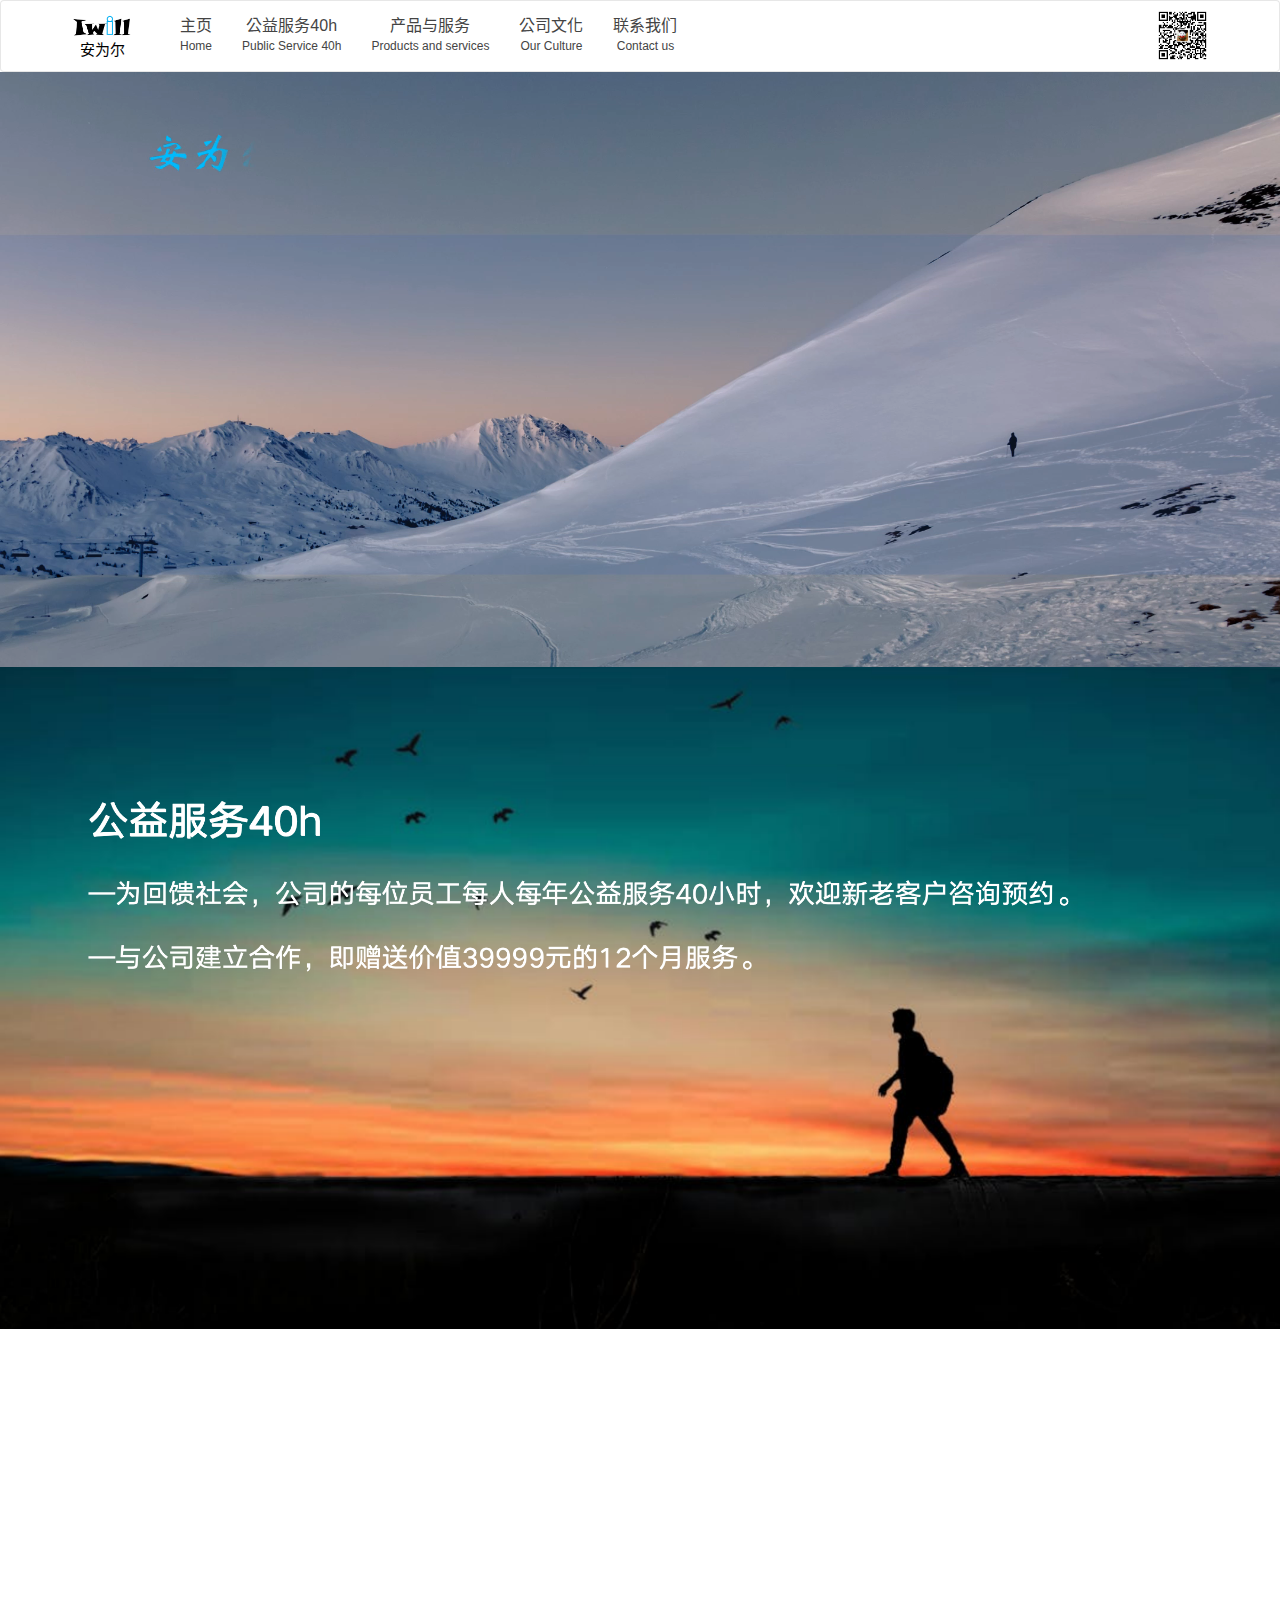
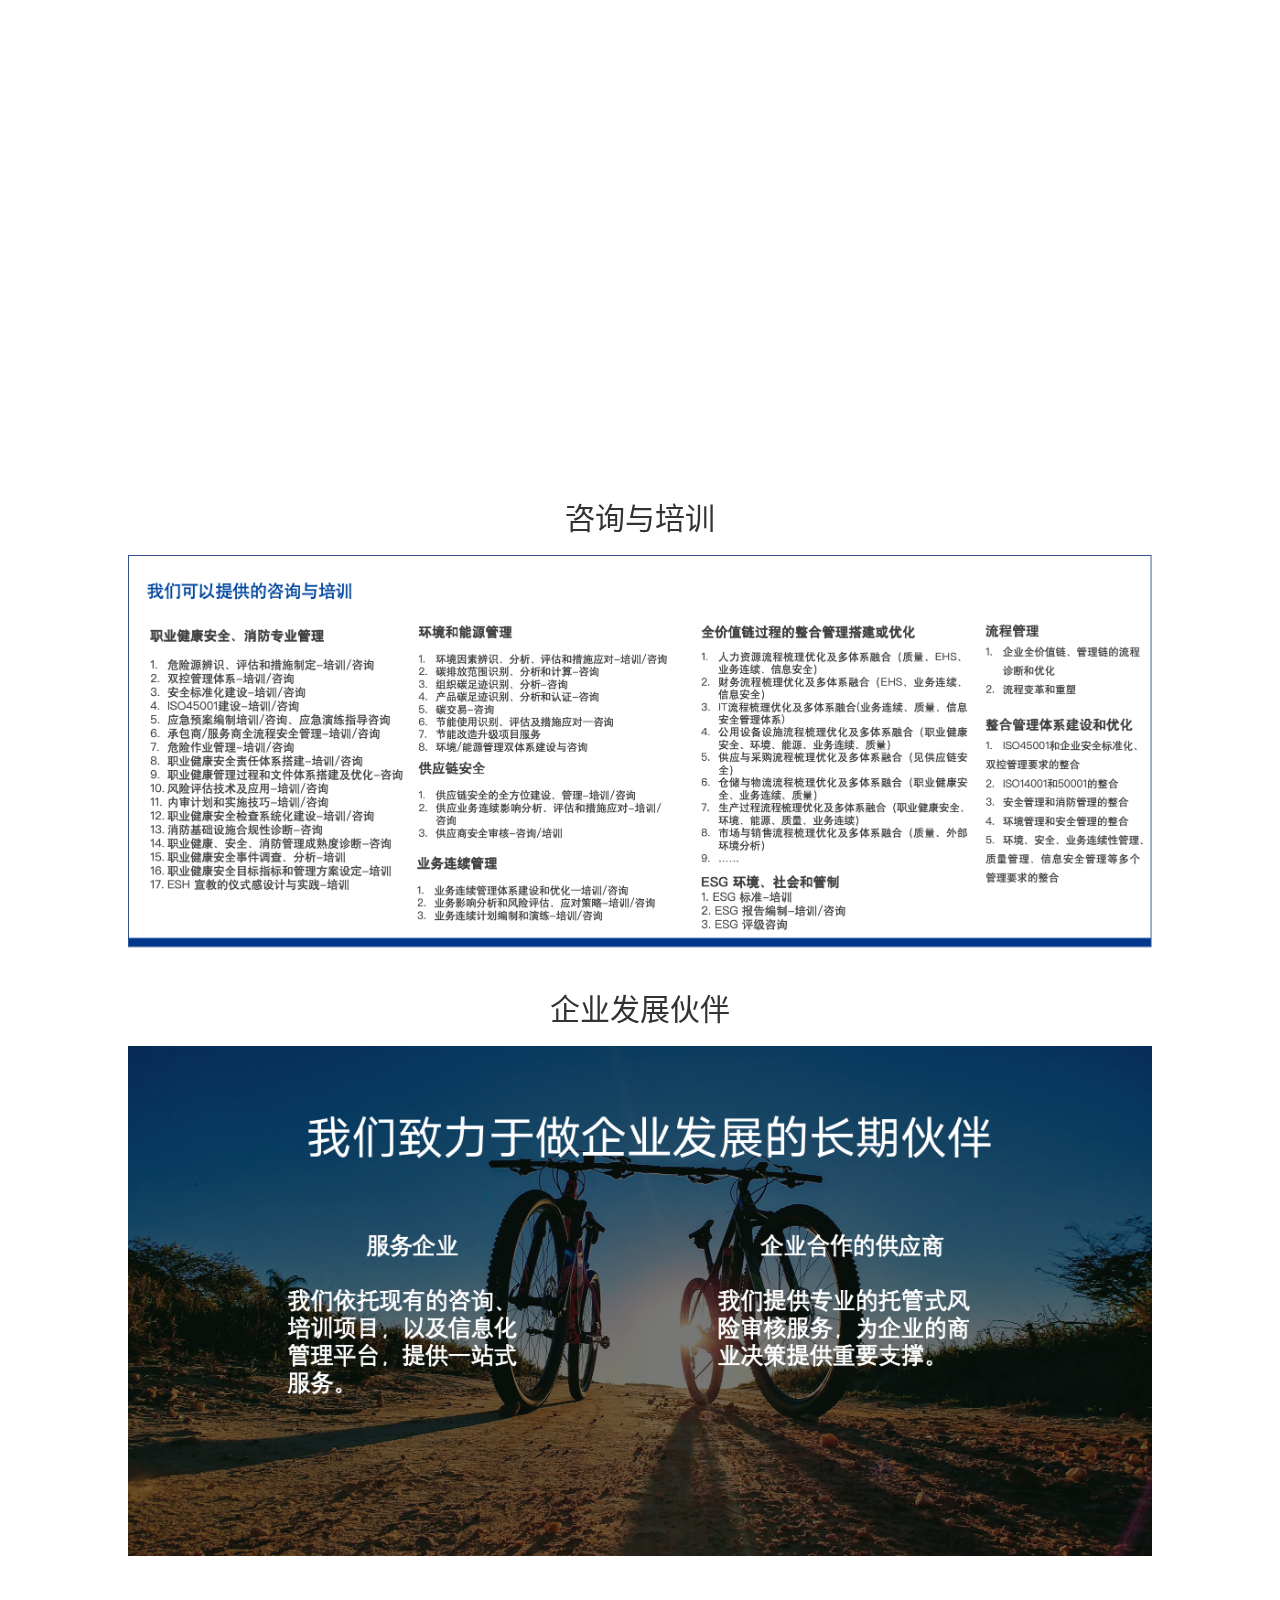
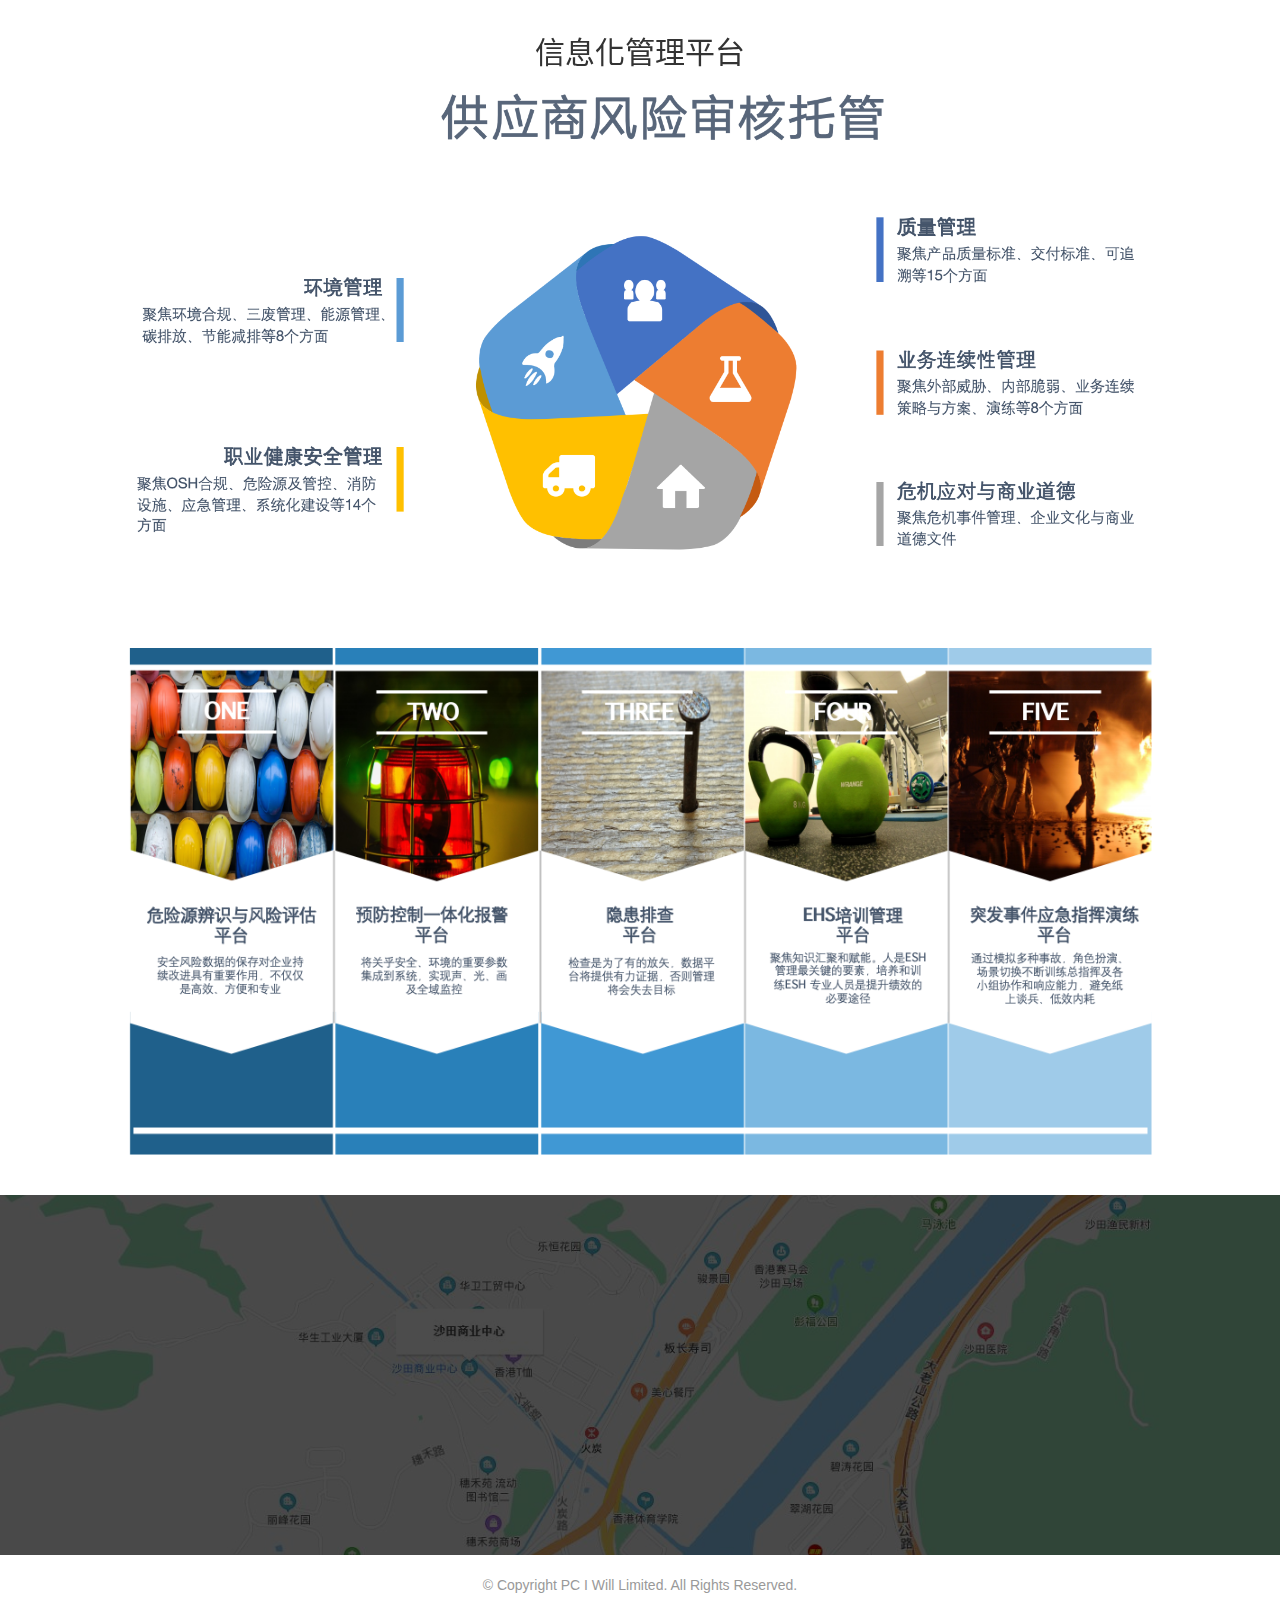
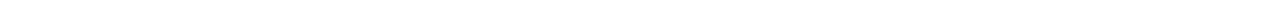
==== index.html @ d58f8736 "v1" ====
<!DOCTYPE html><html lang="zh-TW"><head><title>PC Partner</title>
<meta name="keywords" content="PC Partner" />
<meta name="description" content="PC Partner" />
<meta http-equiv="content-language" content="zh-TW">
<meta http-equiv="Content-Type" content="text/html;charset=UTF-8" />
<meta name="viewport" content="width=device-width, initial-scale=1">
<link rel="stylesheet" href="css/bootstrap.min.css"/>
<link rel="stylesheet" href="css/bootstrap-xinqi.css"/>
<link rel="stylesheet" href="css/animate.css"/>
</head><body>
<!--导航-->
<nav class="navbar navbar-default">
    <div class="container">
        <div class="navbar-header">
            <button class="navbar-toggle" data-toggle="collapse" data-target=".navbar-collapse">
                <span class="icon-bar"></span>
                <span class="icon-bar"></span>
                <span class="icon-bar"></span>
            </button>
            <div style="margin: 10px 30px 0 0;">
            <img src="images/icon.png" width="65" style="vertical-align: text-top;" alt="">
            <p style="font-size: 15px;
            text-align: center;
            margin-top: -2px;
            color: black;">安为尔</p>
            </div>
        </div>
        <!--导航-->
        <div class="navbar-collapse collapse">
            <ul class="nav navbar-nav">
                <li><a href="#home" style="line-height: 20px;text-align: center;"><p style="margin: 0 0;">主页</p><p style="margin: 0 0; font-size: 12px;">Home</p></a></li>
                <li><a href="#html5" style="line-height: 20px;text-align: center;"><p style="margin: 0 0;">公益服务40h</p><p style="margin: 0 0; font-size: 12px;">Public Service 40h</p></a></li>
                <li><a href="#bootstrap" style="line-height: 20px;text-align: center;"><p style="margin: 0 0;">产品与服务</p><p style="margin: 0 0; font-size: 12px;">Products and services</p></a></li>
                <li><a href="values.html" target="_blank" style="line-height: 20px;text-align: center;"><p style="margin: 0 0;">公司文化</p><p style="margin: 0 0; font-size: 12px;">Our Culture</p></a></li>
                <li><a href="#contact" style="line-height: 20px;text-align: center;"><p style="margin: 0 0;">联系我们</p><p style="margin: 0 0; font-size: 12px;">Contact us</p></a></li>
            </ul>
            <ul class="nav navbar-nav navbar-right">
                <li>
                    <img alint="right" src="images/WechatIMG804.jpg" style="margin-top: 7px;" width="55" class="img-responsive" alt="联系我们"/>
                    <!-- <p style="text-align: center;font-size: 12px;">扫码关注</p> -->
                </li>
            </ul>
        </div>
        <!--导航-->
    </div>
</nav>
<!--导航-->

<!--home-->
<section id="home">
<div class="wow zoomIn"><div>
<!-- <h1 style="margin-bottom: 60px;">安为尔 I Will</h1>
<p>您值得信赖的可持续发展管理伙伴</p>
<p>Your trustworthy sustainability development partner</p>
<p>为了善意，我们愿意</p>
<p>Willing for Goodwill </p> -->
<!-- <iframe src="images/videos.mp4" allow="autoplay"></iframe> -->
<video id="myVideo" width="100%" muted loop autoplay>
    <source src="images/videos.mp4" type="video/mp4">
</video>
</div></div>
</section>
<!--home-->

<!--bbs-->
<!-- <section id="bbs">
    <div class="container">
        
        <div class="col-md-5 wow fadeInLeft">
            <img src="images/esg.png" class="img-responsive" style="max-width: 140%;margin-left: -18%;" alt=""/>
        </div>
        <div class="col-md-3 wow fadeInRight" style="margin-left: 6%;">
            <h5>管理体系</h5>
                <p>
                    1.职业健康安全管理<br>
                    2.环境管理<br>
                    3. 信息安全<br>
                    4. 能源管理<br>
                    5. 质量管理<br>
                    6. 业务连续性管理（含供应链安全）
    
                </p>
                <h5>模块化</h5>
                <p> 
                    1.职业健康安全、消防专业管理<br>
                    2.环境和能源管理<br>
                    3.供应链安全<br>
                    4.业务连续管理<br>
                    5.全价值链过程的整合管理搭建或优化
                </p>
                <h5>流程管理</h5>
            <p> 1.企业全价值链、管理链的流程诊断和优化<br>
                2. 流程变革和重塑
            </p>
            </div>
        <div class="col-md-3 wow fadeInRight">
            <h5>ESG</h5>
            <p>
                1. GRI 标准的培训<br>
                2. ESG 报告编制<br>
                3. ESG 评级咨询<br>
                4. ESG 管理
            </p>
            
            <h5>企业多个管理体系的整合管理建设和优化</h5>
            <p>
                1. ISO 45001和企业安全标准化、双控管理要求的整合<br>
                2. ISO14001和50001的整合<br>
                3. 安全管理和消防管理的整合<br>
                4. 环境管理和安全管理的整合<br>
                5. 环境、安全、业务连续性管理、质量管理、信息安全管理等多个管理要求的整合

            </p>
            
            
        </div>
        
    </div>
</section> -->
<!--bbs-->

<!--html5-->
<section id="html5" style="padding: 0;margin-top: -5px;">
    <!-- <div class="container"> -->
        <!-- <div class="col-md-7 wow fadeInLeft">
            <h2 style="margin-bottom: 20px;">公益服务40h</h2>
            <h5>为回馈社会，我们公司的每位员工每人每年公益服务40小时，欢迎新老客户咨询预约。</h5>
               <h5>与公司建立合作，即赠送价值39999元的12个月服务。 我们提供以下公益服务：
                </h5>
            <p>- 每年为联系我们的客户提供1次现状诊断和1次高层访谈，共40小时（需预约）。</p>
            <p>- 定期分享安全教育案例，增强大众的安全意识。</p>
        </div>
        <div class="col-md-5 wow fadeInRight">
            <img src="images/xcxyhs.png" class="img-responsive" alt=""/>
        </div> -->
        <img src="images/40H.png" width="100%" alt="">
    <!-- </div> -->
</section>
<!--html5-->

<!--bootstrap-->
<section id="bootstrap">
    <div class="container wow fadeInUp" style="text-align: center;">
        <h2 style="margin-bottom: 20px;margin-top: -10px;text-align: center;">产品与服务</h2>

        <div style="border-bottom: 2px #E2E2E2 dashed;width: 100%;margin-top: 100px;"></div>
        <div style="margin-top: -20px; font-weight: bolder;">
            <div class="col-md-4" style="display: flex;justify-content: center;">
                <div style="width: 150px;background-color: #E2E2E2; padding: 10px 20px;">咨询与培训</div>
            </div>
            <div class="col-md-4" style="display: flex;justify-content: center;">
                <div style="width: 150px;background-color: #E2E2E2; padding: 10px 20px;">企业发展伙伴</div>
            </div>
            <div class="col-md-4" style="display: flex;justify-content: center;">
                <div style="width: 150px;background-color: #E2E2E2; padding: 10px 20px;">信息化管理平台</div>
            </div>
          
        </div>
        <div style="margin-top: 100px;">
            <div class="col-md-4 isshow" style="display: flex;justify-content: center;position: relative;">
                <img class="isshow" src="images/p3.png" width="250" alt="">
                <div class="isshowfont " style="position: absolute;background-color: black;opacity: 0.5;width: 250px;height: 100%;"></div>
                <div class="isshowfont" style="position: absolute;text-align: left;color: white;top: 10px;width: 250px;padding: 5px;">
                    1.职业健康安全、消防专业管理<br>
                    2.环境和能源管理<br>
                    3.供应链安全<br>
                    4.业务连续管理<br>
                    5.全价值链过程的整合管理搭建或优化<br>
                    6.ESG 标准培训、报告编制和评级咨询<br>
                    7.整合管理体系建设和优化<br>
                    8.流程管理<br>
                    <a href="#sec1">请您查看详情 ></a>
                </div>
            </div>
            <div class="col-md-4 isshow" style="display: flex;justify-content: center;position: relative;">
                <img class="isshow" src="images/p2.png" width="250" alt="">
                <div class="isshowfont " style="position: absolute;background-color: black;opacity: 0.5;width: 250px;height: 100%;"></div>
                <div class="isshowfont" style="position: absolute;text-align: left;color: white;top: 10px;width: 250px;padding: 5px;">
                    1.供应商的QEHS、业务连续性、 CSR现场审核托管<br>
                    2.企业内部多管理体系成熟度诊断、评估和战略协同<br>
                    <a href="#sec2">请您查看详情 ></a>
                </div>
            </div>
            <div class="col-md-4 isshow" style="display: flex;justify-content: center;position: relative;">
                <img class="isshow" src="images/p1.png" width="250" alt="">
                <div class="isshowfont " style="position: absolute;background-color: black;opacity: 0.5;width: 250px;height: 100%;"></div>
                <div class="isshowfont" style="position: absolute;text-align: left;color: white;top: 10px;width: 250px;padding: 5px;">
                    1.危险源辨识与风险评估平台<br>
                    2.预防和控制一体化综合预警报警系统<br>
                    3.隐患排查体系平台<br>
                    4.安全培训管理平台<br>
                    5.应急预案及演练平台<br>
                    6.消防模拟训练平台<br>
                    <a href="#sec3">请您查看详情 ></a>
                </div>
            </div>
        </div>
        
        <!-- <div class="col-md-6">
            <img src="images/xcxqygw.png" class="img-responsive" alt=""/>
        </div>
        <div class="col-md-6">
            <h2 style="margin-bottom: 20px;margin-top: -10px;">产品与服务</h2>
            <h5>我们致力于企业的长期发展伙伴，可以为企业量身定制管理方案。</h5>
            <p>- <span style="font-weight: 500;">项目式咨询与培训</span>，提供针对性的职业健康安全、环境、消防、能源等各专业模块的咨询与专业培训</p>
            <p>- <span style="font-weight: 500;">环境、职业健康安全信息化管理平台</span>，帮助企业建立系统化与个性化定制的管理平台，包括危险源辨识与风险评估系统、风险地图、隐患排查体系平台、安全培训管理平台、应急预案及演练平台、安全预防、控制措施一体化综合报警、预警系统。</p>
            <p>- <span style="font-weight: 500;">应急演练平台</span>，提供专业的EHS 应急演练系统平台和训练平台</p>
            <p>- <span style="font-weight: 500;">安全预防、控制措施一体化综合报警、预警系统</span>，实时监控，及时预警，保障安全。</p>
            <a href="service.html" target="_blank">查看详细-></a>
        </div> -->
    </div>
</section>
<!--bootstrap-->

<section id="sec1" style="text-align: center;">
    <h2 style="margin-bottom: 20px;margin-top: 40px;text-align: center;">咨询与培训</h2>
    <img src="images/7.png" width="80%" alt="">
</section>
<section id="sec2" style="text-align: center;">
    <h2 style="margin-bottom: 20px;margin-top: 40px;text-align: center;">企业发展伙伴</h2>
    <img src="images/services.png" width="80%" alt="">
</section>
<section id="sec3" style="text-align: center;">
    <h2 style="margin-bottom: 20px;margin-top: 80px;text-align: center;">信息化管理平台</h2>
    <img src="images/6.png" width="80%" alt="">
</section>
<section  style="text-align: center;margin-top: 80px;margin-bottom: 40px;">
    <img src="images/5.png" width="80%" alt="">
</section>




<!--html5-->
<!-- <section id="course">
    <div class="container">
        <div class="col-md-12 wow fadeInUp">
            <h2>我们的团队</h2>
            <p>均是来自全球名企的一流管理者和专家，拥有领先的管理理念和管理工具。
                </p>
                <br><br><br>
                <h2>我们的客户</h2>
            <p>面向各类工业企业、消防机构院校等。
                </p>
        </div>
        <div class="col-md-5 wow fadeInRight">
            <img src="images/xcxyhs.png" class="img-responsive" alt=""/>
        </div>
    </div>
</section> -->
<!--html5-->

<!--course-->
<!-- <section id="course">
    <div class="container">
        <div class="row wow fadeIn" data-wow-delay="0.6s">
            <div class="col-md-12">
                <h2>合作企业</h2>
            </div>
            <div class="col-md-3">
                <div class="course">
                    <img class="case-img" src="images/case1.png" data-src="images/case1-xcxcode.jpg" class="img-responsive" alt="消費電子產品" title="消費電子產品" />
                </div>
            </div>
            <div class="col-md-3">
                <div class="course">
                    <img class="case-img" src="images/case14.png" data-src="images/case14-xcxcode.jpg" class="img-responsive" alt="企業雲端解決方案" title="企業雲端解決方案" />
                </div>
            </div>
            <div class="col-md-3">
                <div class="course">
                    <img class="case-img" src="images/case16.png" data-src="images/case16-xcxcode.jpg" class="img-responsive" alt="遊戲娛樂" title="遊戲娛樂" />
                </div>
            </div>
            <div class="col-md-3">
                <div class="course">
                    <img class="case-img" src="images/case17.png" data-src="images/case17-xcxcode.jpg" class="img-responsive" alt="物聯網 （IoT）" title="物聯網 （IoT）" />
                </div>
            </div>
        </div>
    </div>
</section> -->
<!--course-->

<!--contact-->
<section id="contact">
    <div class="lvjing">
        <div class="container">
            <div class="row">
                <div class="col-md-9 wow fadeInLeft animated">
                    <h2>
                        <span class="glyphicon glyphicon-send"></span>
                        &nbsp;
                        联系我们
                    </h2>
                    <p>
                        安为尔 2023 年于北京成立，帮助组织找到最佳的和系统的成长发展底座。
                    </p>
                    <address>
                        <!-- <p>
                            <span class="glyphicon glyphicon-map-marker"></span>
                            &nbsp;
                            地址: 北京
                        </p> -->
                        <p>
                            <span class="glyphicon glyphicon-earphone"></span>
                            &nbsp;
                            电话: (+86) 139 5261 8962
                        </p>
                        <!-- <p>
                            <span class="glyphicon glyphicon-envelope"></span>
                            &nbsp;
                            邮箱: <a href="mailto:inquiry@pcpartner.com" target="_blank">inquiry@pcpartner.com</a>
                        </p> -->
                    </address>
                </div>
                <div class="col-md-3 wow fadeInRight animated">
                    <img alint="right" src="images/WechatIMG804.jpg" width="200" class="img-responsive" alt="联系我们"/>
                </div>
            </div>
        </div>
    </div>
</section>
<!--contact-->

<!--footer-->
<footer>
    <div class="container">
        <div class="row">
            <div class="col-md-12">
                &copy;&nbsp;Copyright PC I Will Limited. All Rights Reserved.
            </div>
        </div>
    </div>
</footer>
<!--footer-->

<script src="js/jquery.min.js"></script>
<script src="js/bootstrap.min.js"></script>
<!--<script src="js/jquery.singlePageNav.min.js"></script>-->
<script src="js/wow.min.js"></script>
<script>
$(function(){
    /*导航跳转效果插件*/
    /*$('.nav').singlePageNav({
        offset:70
    });*/
    /*小屏幕导航点击关闭菜单*/
    /*$('.navbar-collapse a').click(function(){
        $('.navbar-collapse').collapse('hide');
    });*/
    new WOW().init();
    
    //鼠标滑过图片切换
    /* var oldImageUrl = '';
    $('.case-img').hover(function(){
        oldImageUrl = $(this).attr('src');
        $(this).attr('src', $(this).attr('data-src')).fadeIn();
    },
    function(){
        $(this).attr('src', oldImageUrl).fadeIn();
    }); */
});
</script>

<script type="text/javascript">
function formatNum(num,n)
{
	//参数说明：num 要格式化的数字 n 保留小数位
	num = String(num.toFixed(n));
	var re = /(-?\d+)(\d{3})/;
	while(re.test(num)) num = num.replace(re,"$1,$2")
	return num;
}


</script>
</body></html>
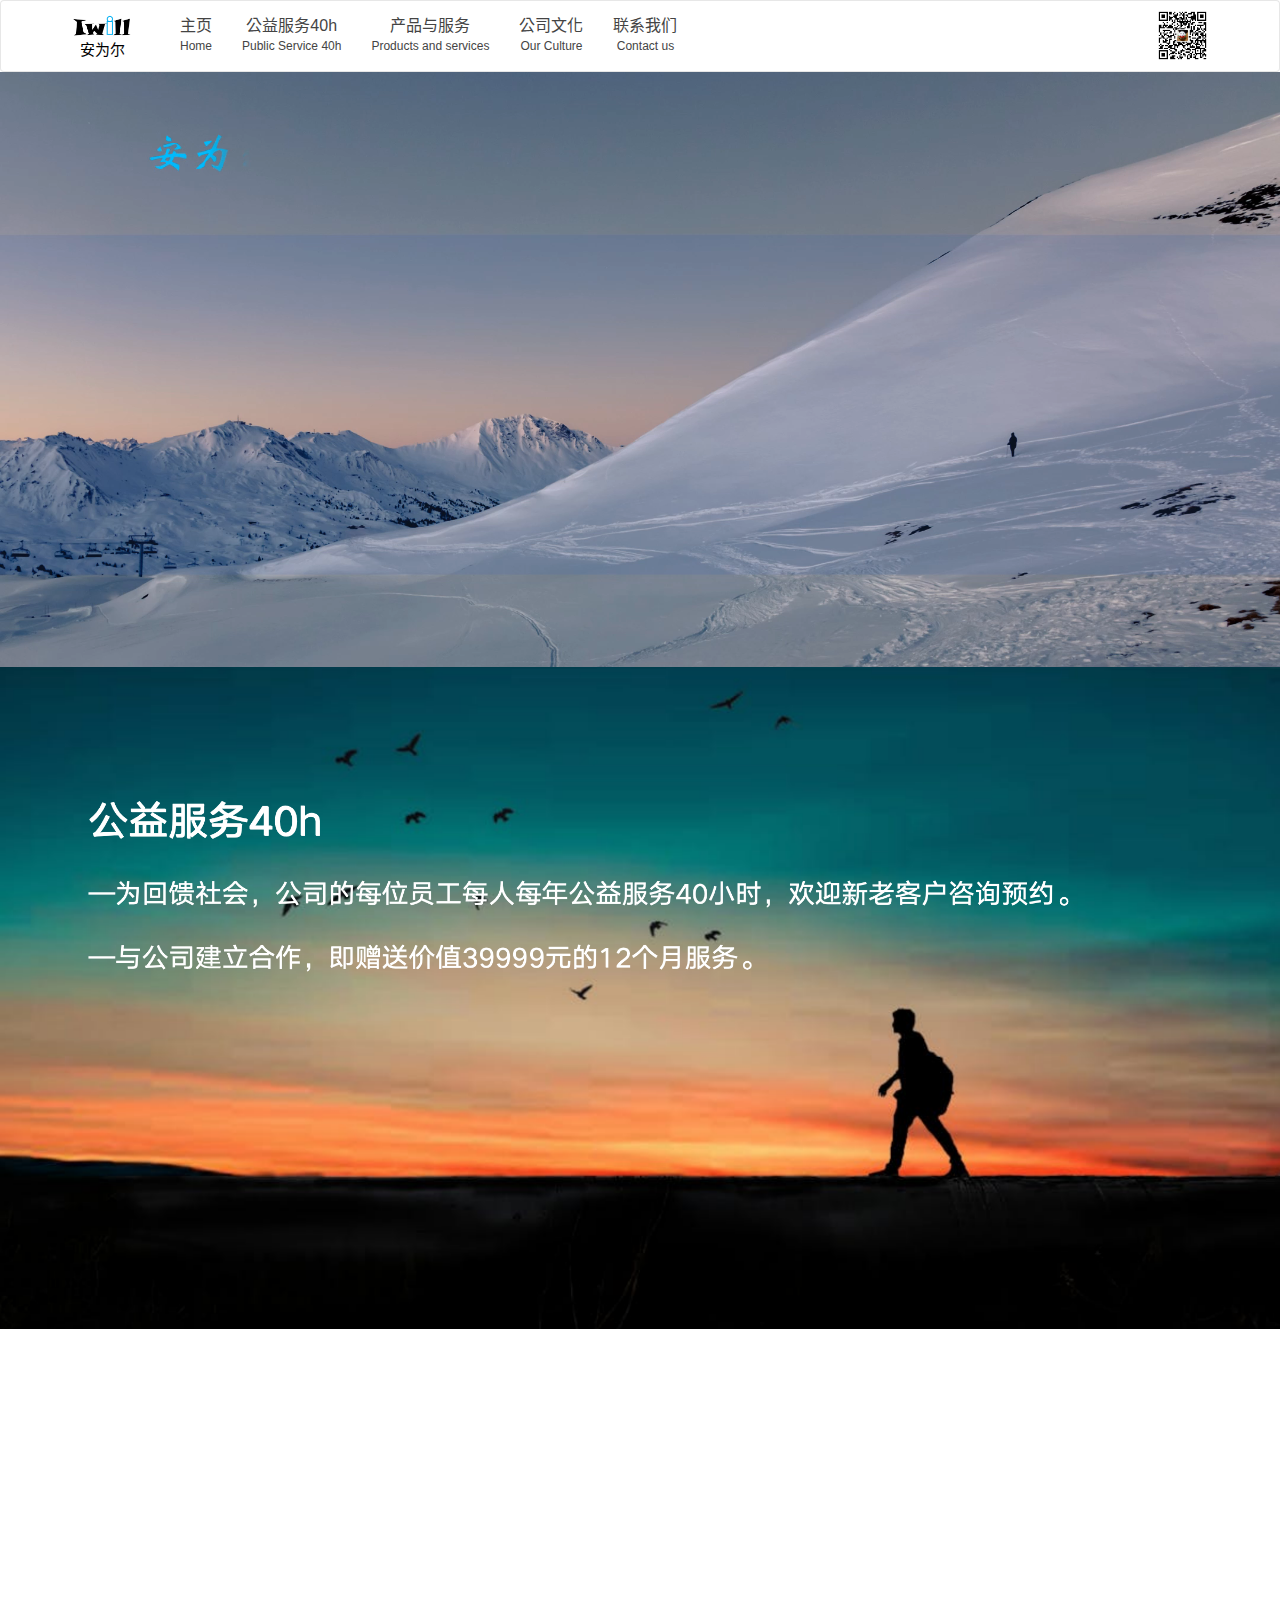
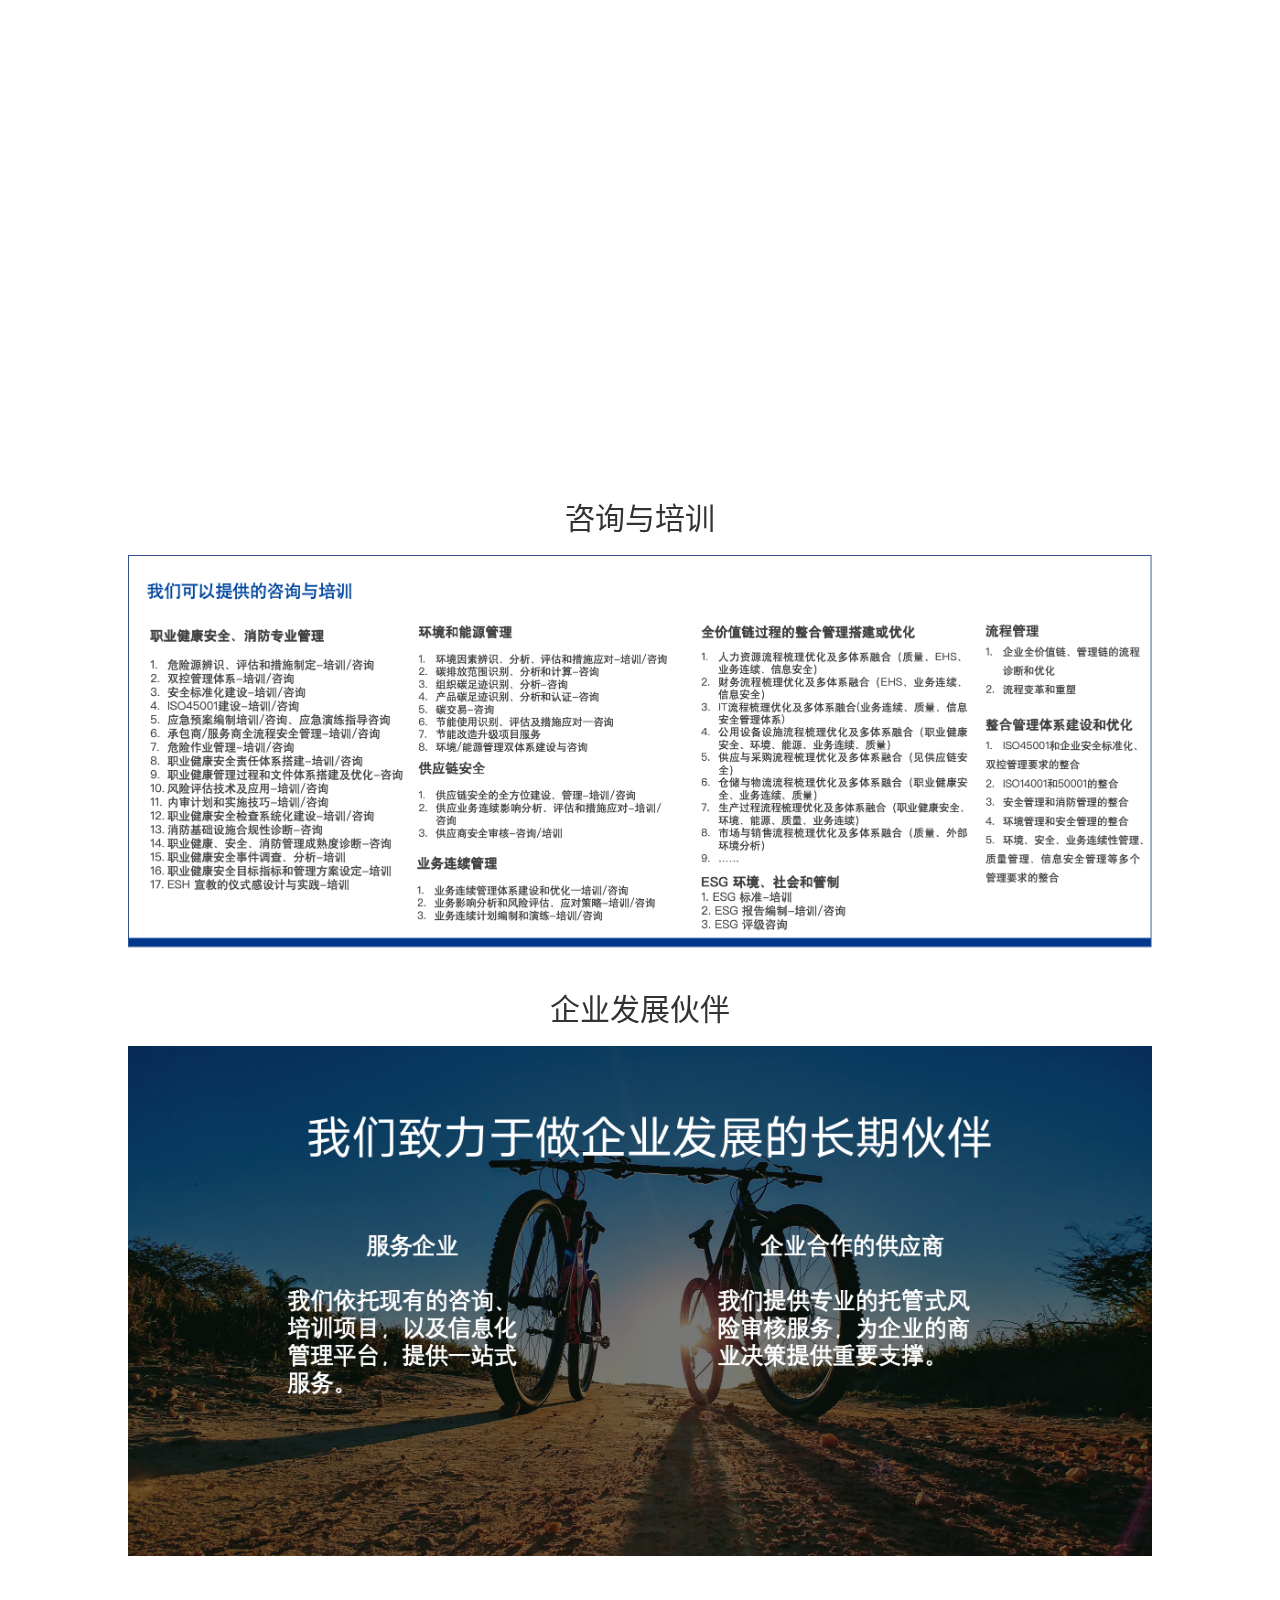
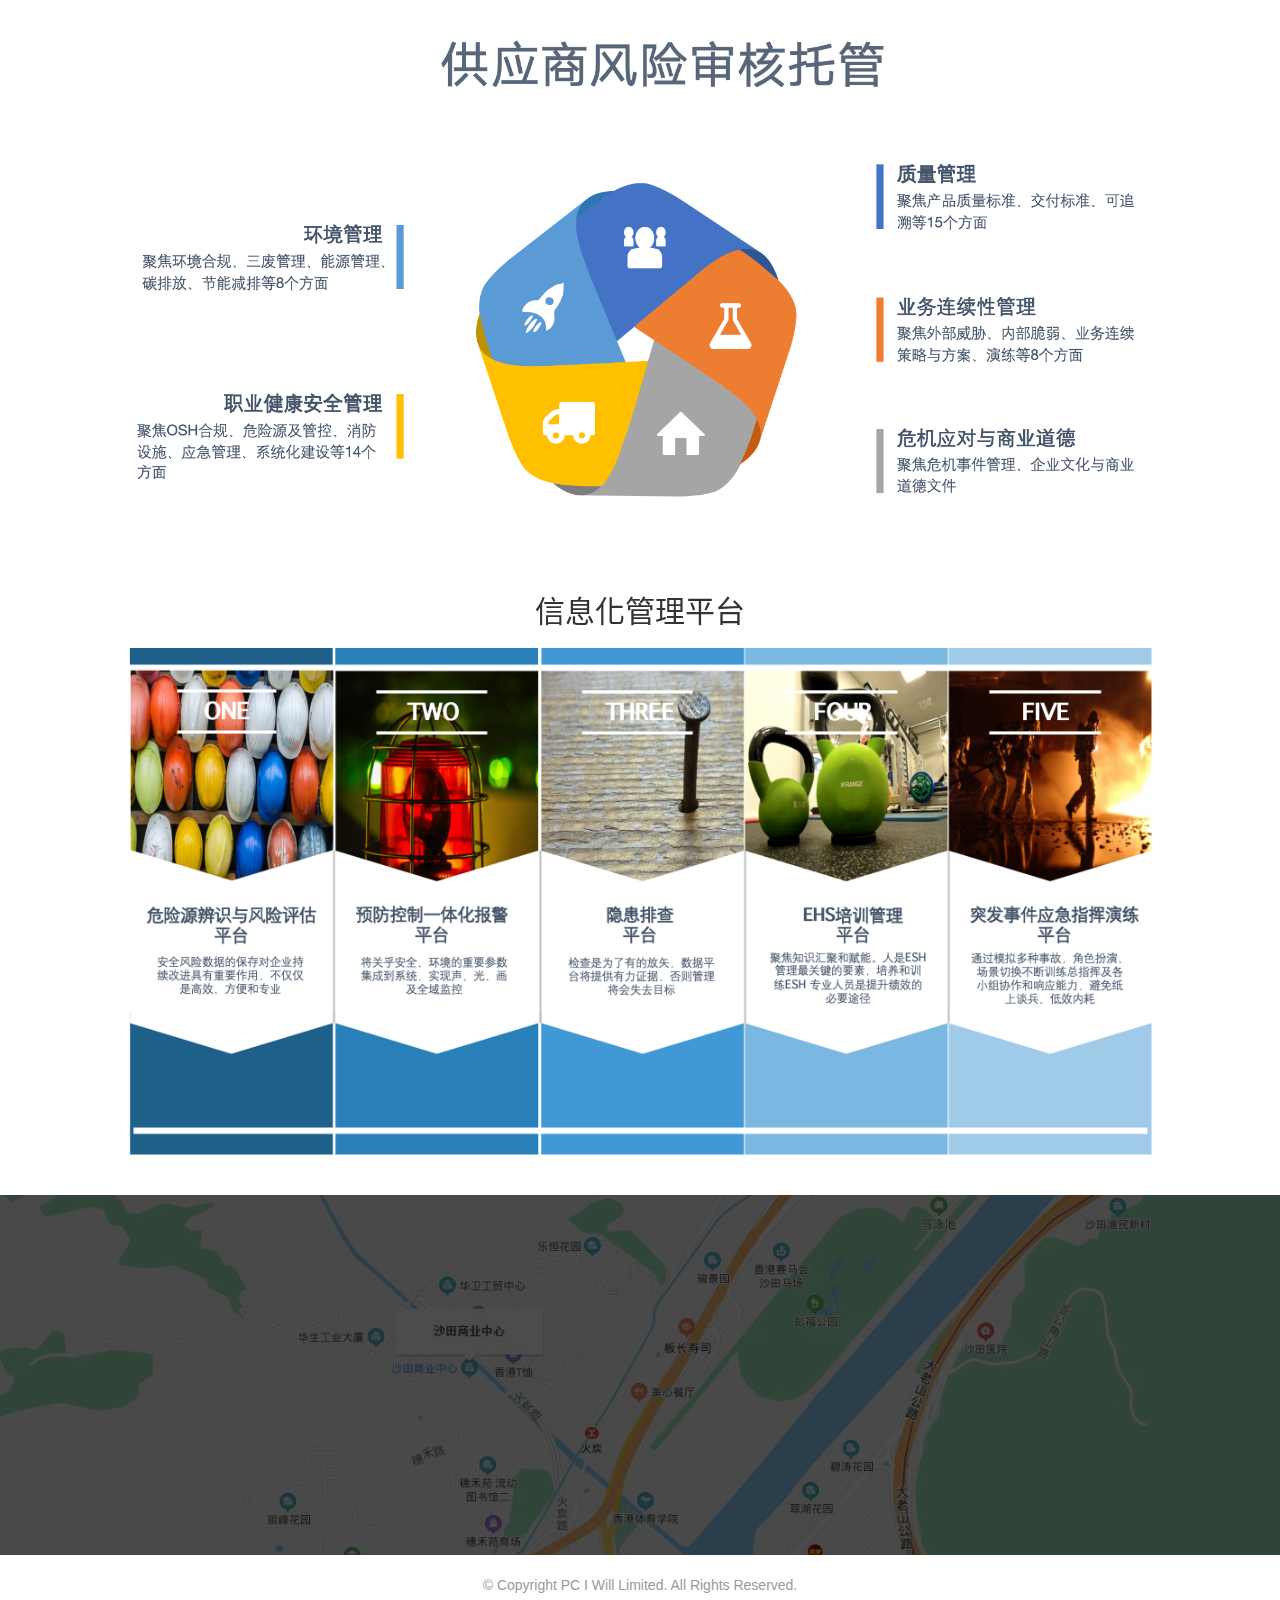
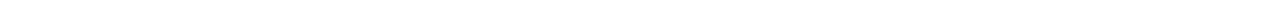
==== commit 553bc9a5: "v1" ====
--- a/index.html
+++ b/index.html
@@ -55,7 +55,7 @@
 <p>为了善意，我们愿意</p>
 <p>Willing for Goodwill </p> -->
 <!-- <iframe src="images/videos.mp4" allow="autoplay"></iframe> -->
-<video id="myVideo" width="100%" muted loop autoplay>
+<video id="myVideo" width="100%" muted autoplay>
     <source src="images/videos.mp4" type="video/mp4">
 </video>
 </div></div>
@@ -160,7 +160,7 @@
             <div class="col-md-4 isshow" style="display: flex;justify-content: center;position: relative;">
                 <img class="isshow" src="images/p3.png" width="250" alt="">
                 <div class="isshowfont " style="position: absolute;background-color: black;opacity: 0.5;width: 250px;height: 100%;"></div>
-                <div class="isshowfont" style="position: absolute;text-align: left;color: white;top: 10px;width: 250px;padding: 5px;">
+                <div class="isshowfont" style="position: absolute;text-align: left;color: white;top: 10px;width: 250px;padding: 15px;">
                     1.职业健康安全、消防专业管理<br>
                     2.环境和能源管理<br>
                     3.供应链安全<br>
@@ -169,30 +169,30 @@
                     6.ESG 标准培训、报告编制和评级咨询<br>
                     7.整合管理体系建设和优化<br>
                     8.流程管理<br>
-                    <a href="#sec1">请您查看详情 ></a>
-                </div>
+                </div>
+                <a href="#sec1" class="isshowfont" style="position: absolute;right: 75px;bottom: 15px;color: antiquewhite;">请您查看详情 ></a>
             </div>
             <div class="col-md-4 isshow" style="display: flex;justify-content: center;position: relative;">
                 <img class="isshow" src="images/p2.png" width="250" alt="">
                 <div class="isshowfont " style="position: absolute;background-color: black;opacity: 0.5;width: 250px;height: 100%;"></div>
-                <div class="isshowfont" style="position: absolute;text-align: left;color: white;top: 10px;width: 250px;padding: 5px;">
+                <div class="isshowfont" style="position: absolute;text-align: left;color: white;top: 10px;width: 250px;padding: 15px;">
                     1.供应商的QEHS、业务连续性、 CSR现场审核托管<br>
                     2.企业内部多管理体系成熟度诊断、评估和战略协同<br>
-                    <a href="#sec2">请您查看详情 ></a>
-                </div>
+                </div>
+                <a href="#sec2" class="isshowfont" style="position: absolute;right: 75px;bottom: 15px;color: antiquewhite;">请您查看详情 ></a>
             </div>
             <div class="col-md-4 isshow" style="display: flex;justify-content: center;position: relative;">
                 <img class="isshow" src="images/p1.png" width="250" alt="">
                 <div class="isshowfont " style="position: absolute;background-color: black;opacity: 0.5;width: 250px;height: 100%;"></div>
-                <div class="isshowfont" style="position: absolute;text-align: left;color: white;top: 10px;width: 250px;padding: 5px;">
+                <div class="isshowfont" style="position: absolute;text-align: left;color: white;top: 10px;width: 250px;padding: 15px;">
                     1.危险源辨识与风险评估平台<br>
                     2.预防和控制一体化综合预警报警系统<br>
                     3.隐患排查体系平台<br>
                     4.安全培训管理平台<br>
                     5.应急预案及演练平台<br>
                     6.消防模拟训练平台<br>
-                    <a href="#sec3">请您查看详情 ></a>
-                </div>
+                </div>
+                <a href="#sec3" class="isshowfont" style="position: absolute;right: 75px;bottom: 15px;color: antiquewhite;">请您查看详情 ></a>
             </div>
         </div>
         
@@ -220,11 +220,11 @@
     <h2 style="margin-bottom: 20px;margin-top: 40px;text-align: center;">企业发展伙伴</h2>
     <img src="images/services.png" width="80%" alt="">
 </section>
-<section id="sec3" style="text-align: center;">
+<section id="sec3" style="text-align: center;margin-top: 80px">
+    <img src="images/6.png" width="80%" alt="">
+</section>
+<section  style="text-align: center;margin-top: 80px;margin-bottom: 40px;">
     <h2 style="margin-bottom: 20px;margin-top: 80px;text-align: center;">信息化管理平台</h2>
-    <img src="images/6.png" width="80%" alt="">
-</section>
-<section  style="text-align: center;margin-top: 80px;margin-bottom: 40px;">
     <img src="images/5.png" width="80%" alt="">
 </section>
 
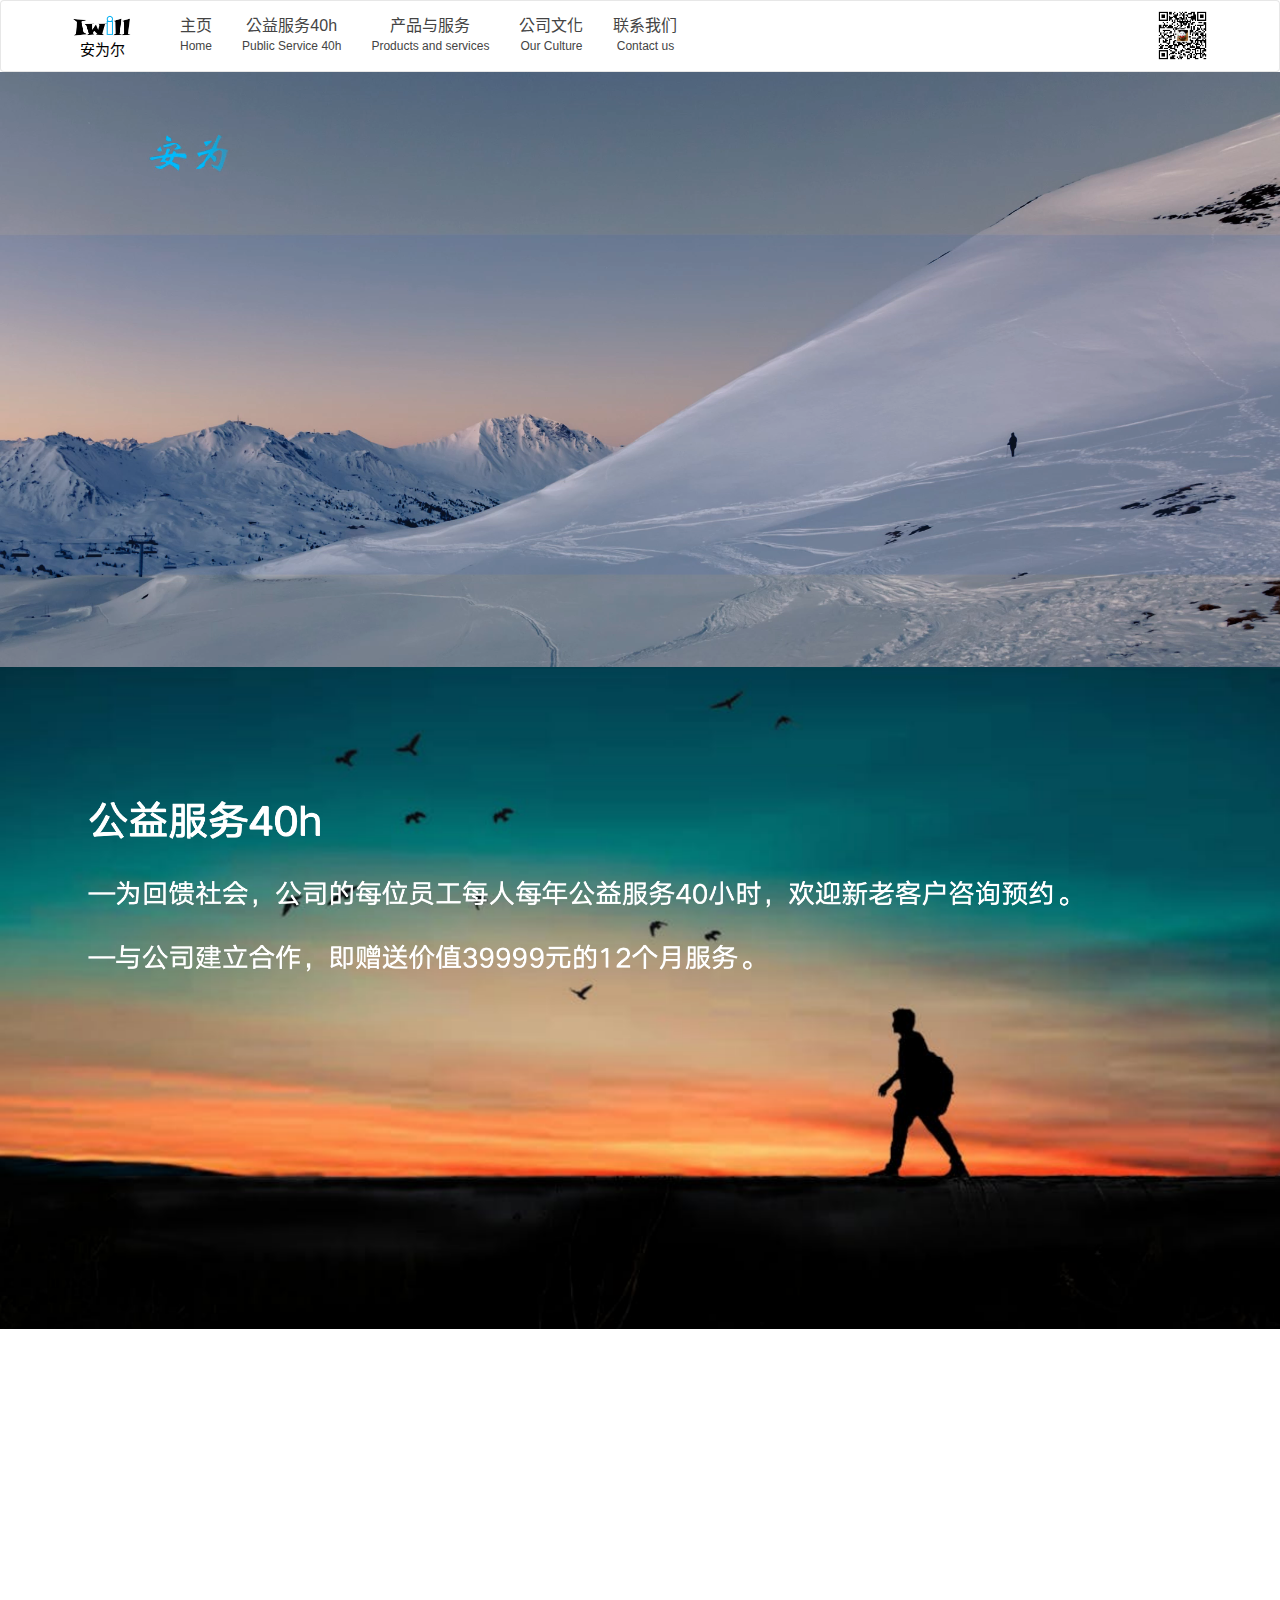
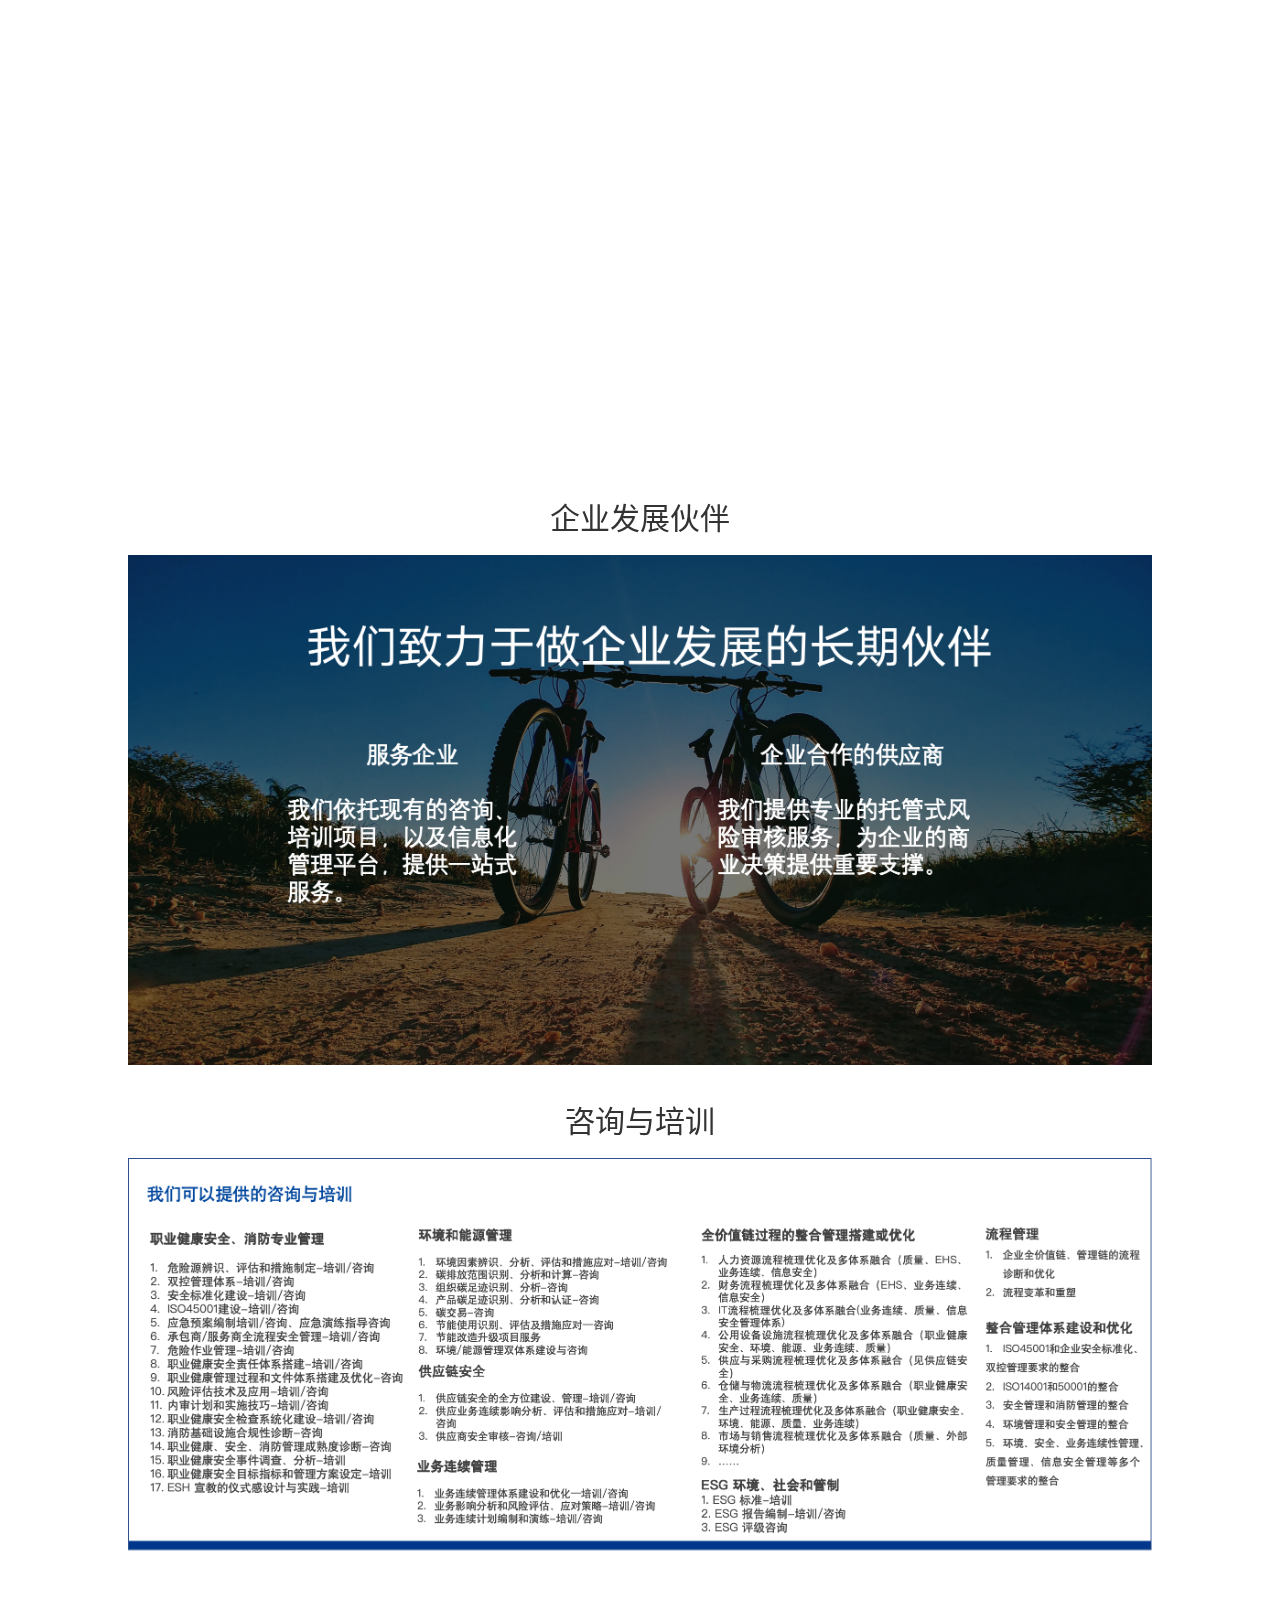
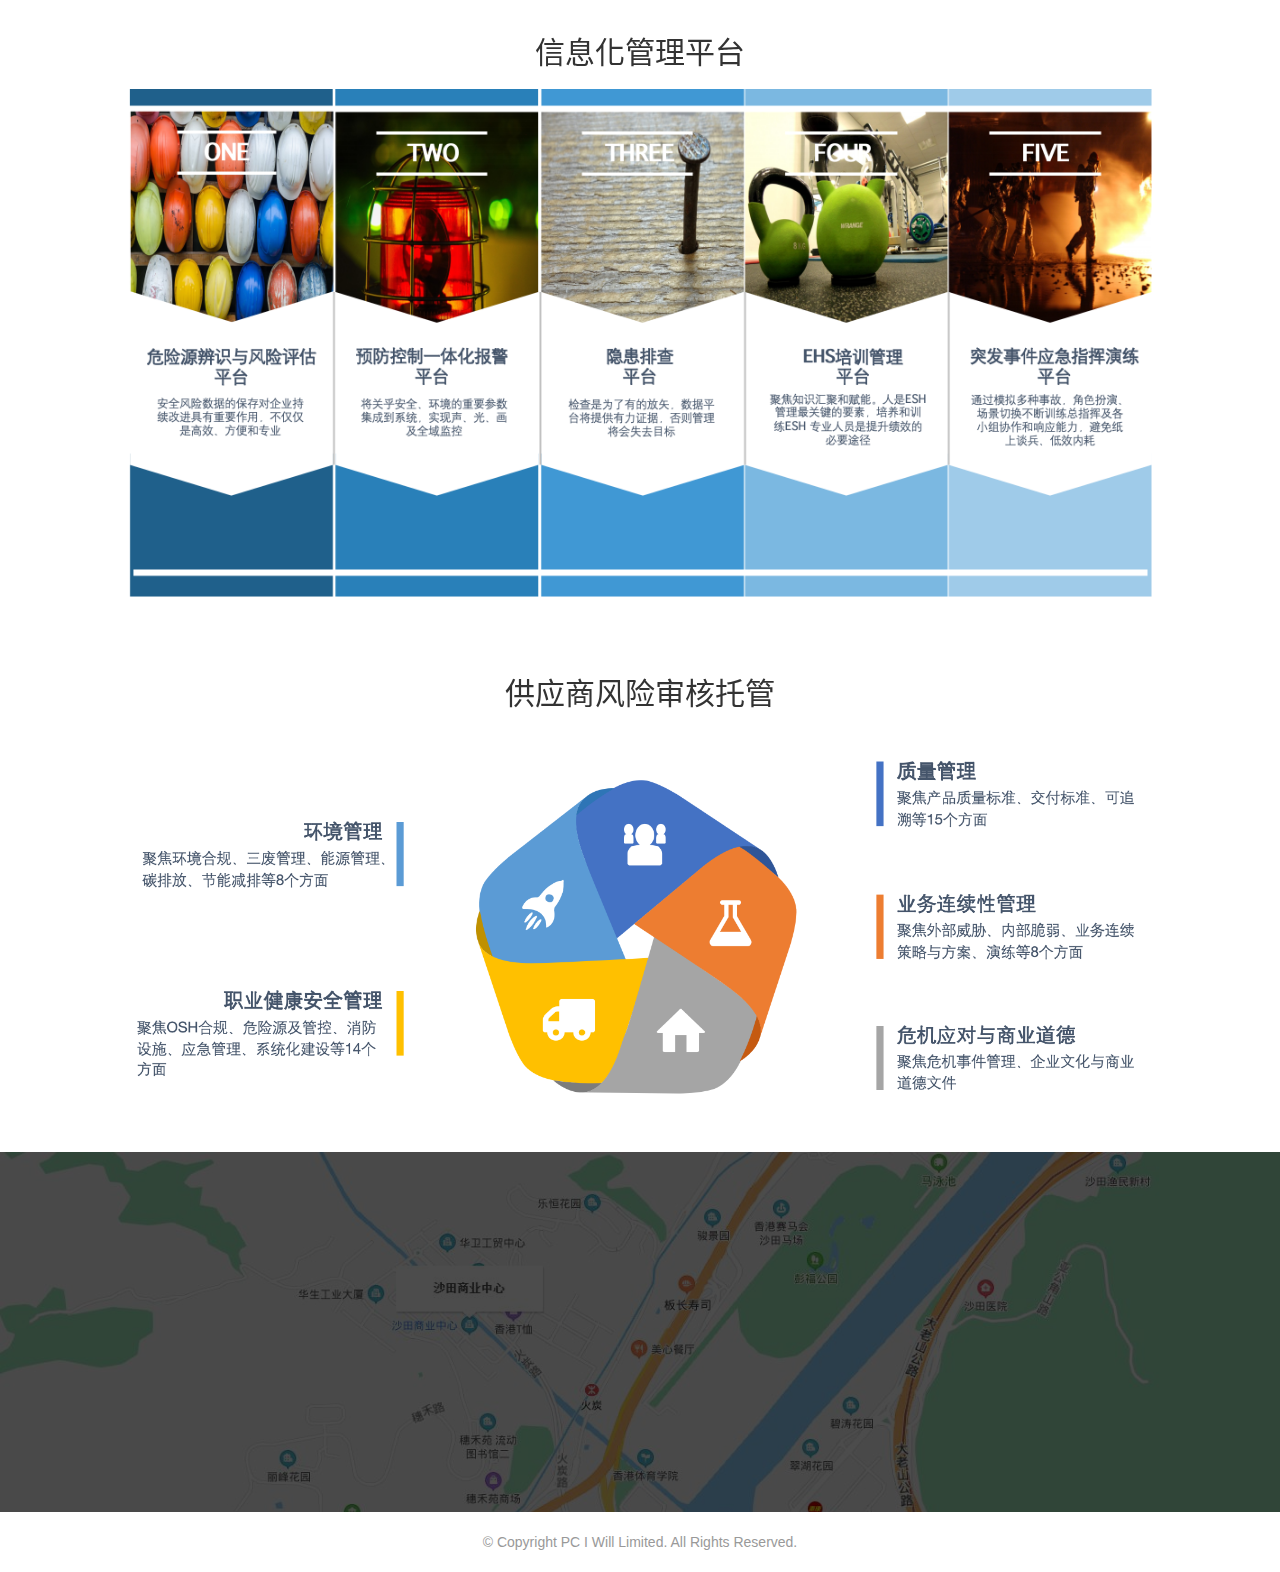
==== commit 9c056b8a: "v1" ====
--- a/index.html
+++ b/index.html
@@ -211,23 +211,24 @@
     </div>
 </section>
 <!--bootstrap-->
-
+<section id="sec2" style="text-align: center;">
+    <h2 style="margin-bottom: 20px;margin-top: 40px;text-align: center;">企业发展伙伴</h2>
+    <img src="images/services.png" width="80%" alt="">
+</section>
 <section id="sec1" style="text-align: center;">
     <h2 style="margin-bottom: 20px;margin-top: 40px;text-align: center;">咨询与培训</h2>
     <img src="images/7.png" width="80%" alt="">
 </section>
-<section id="sec2" style="text-align: center;">
-    <h2 style="margin-bottom: 20px;margin-top: 40px;text-align: center;">企业发展伙伴</h2>
-    <img src="images/services.png" width="80%" alt="">
-</section>
-<section id="sec3" style="text-align: center;margin-top: 80px">
-    <img src="images/6.png" width="80%" alt="">
-</section>
-<section  style="text-align: center;margin-top: 80px;margin-bottom: 40px;">
+
+<section  style="text-align: center;margin-top: 80px;">
     <h2 style="margin-bottom: 20px;margin-top: 80px;text-align: center;">信息化管理平台</h2>
     <img src="images/5.png" width="80%" alt="">
 </section>
 
+<section id="sec3" style="text-align: center;margin-top: 80px;margin-bottom: 40px;">
+    <h2 style="margin-bottom: 20px;margin-top: 40px;text-align: center;">供应商风险审核托管</h2>
+    <img src="images/6.png" width="80%" alt="">
+</section>
 
 
 
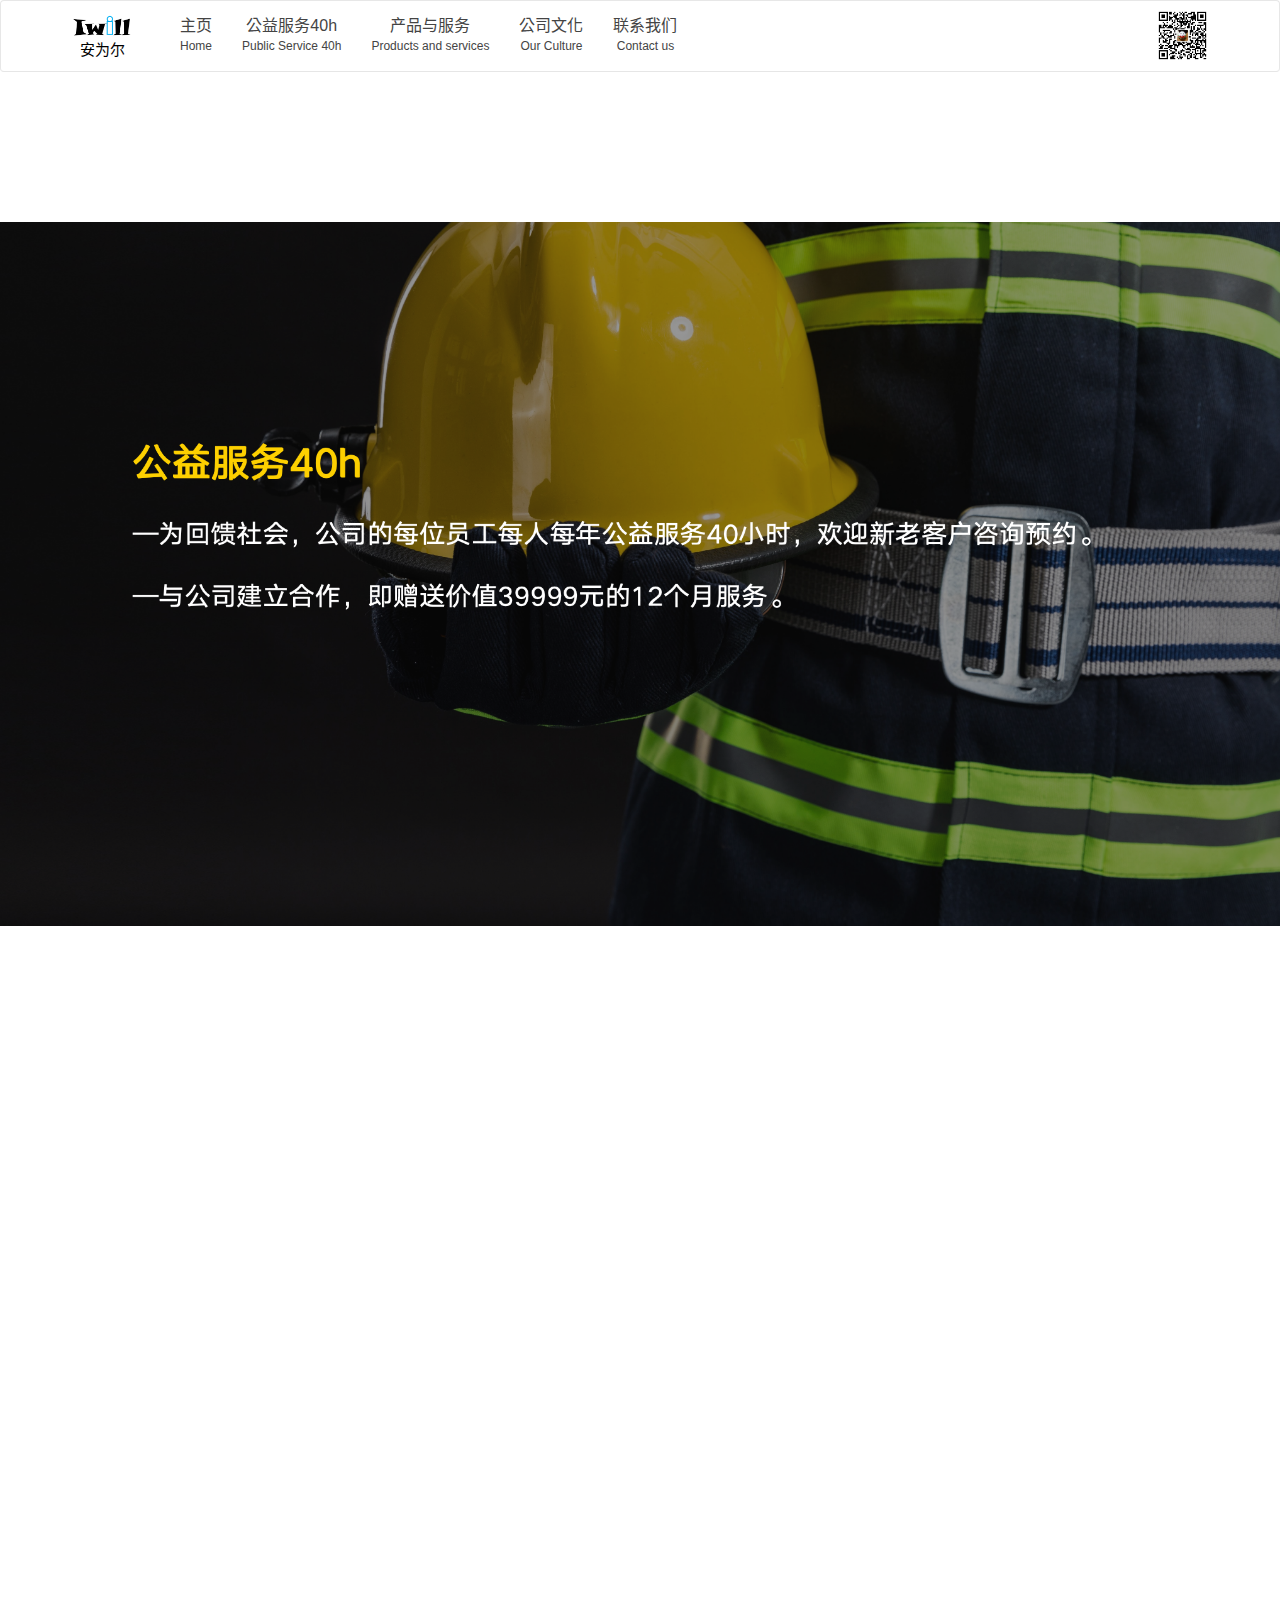
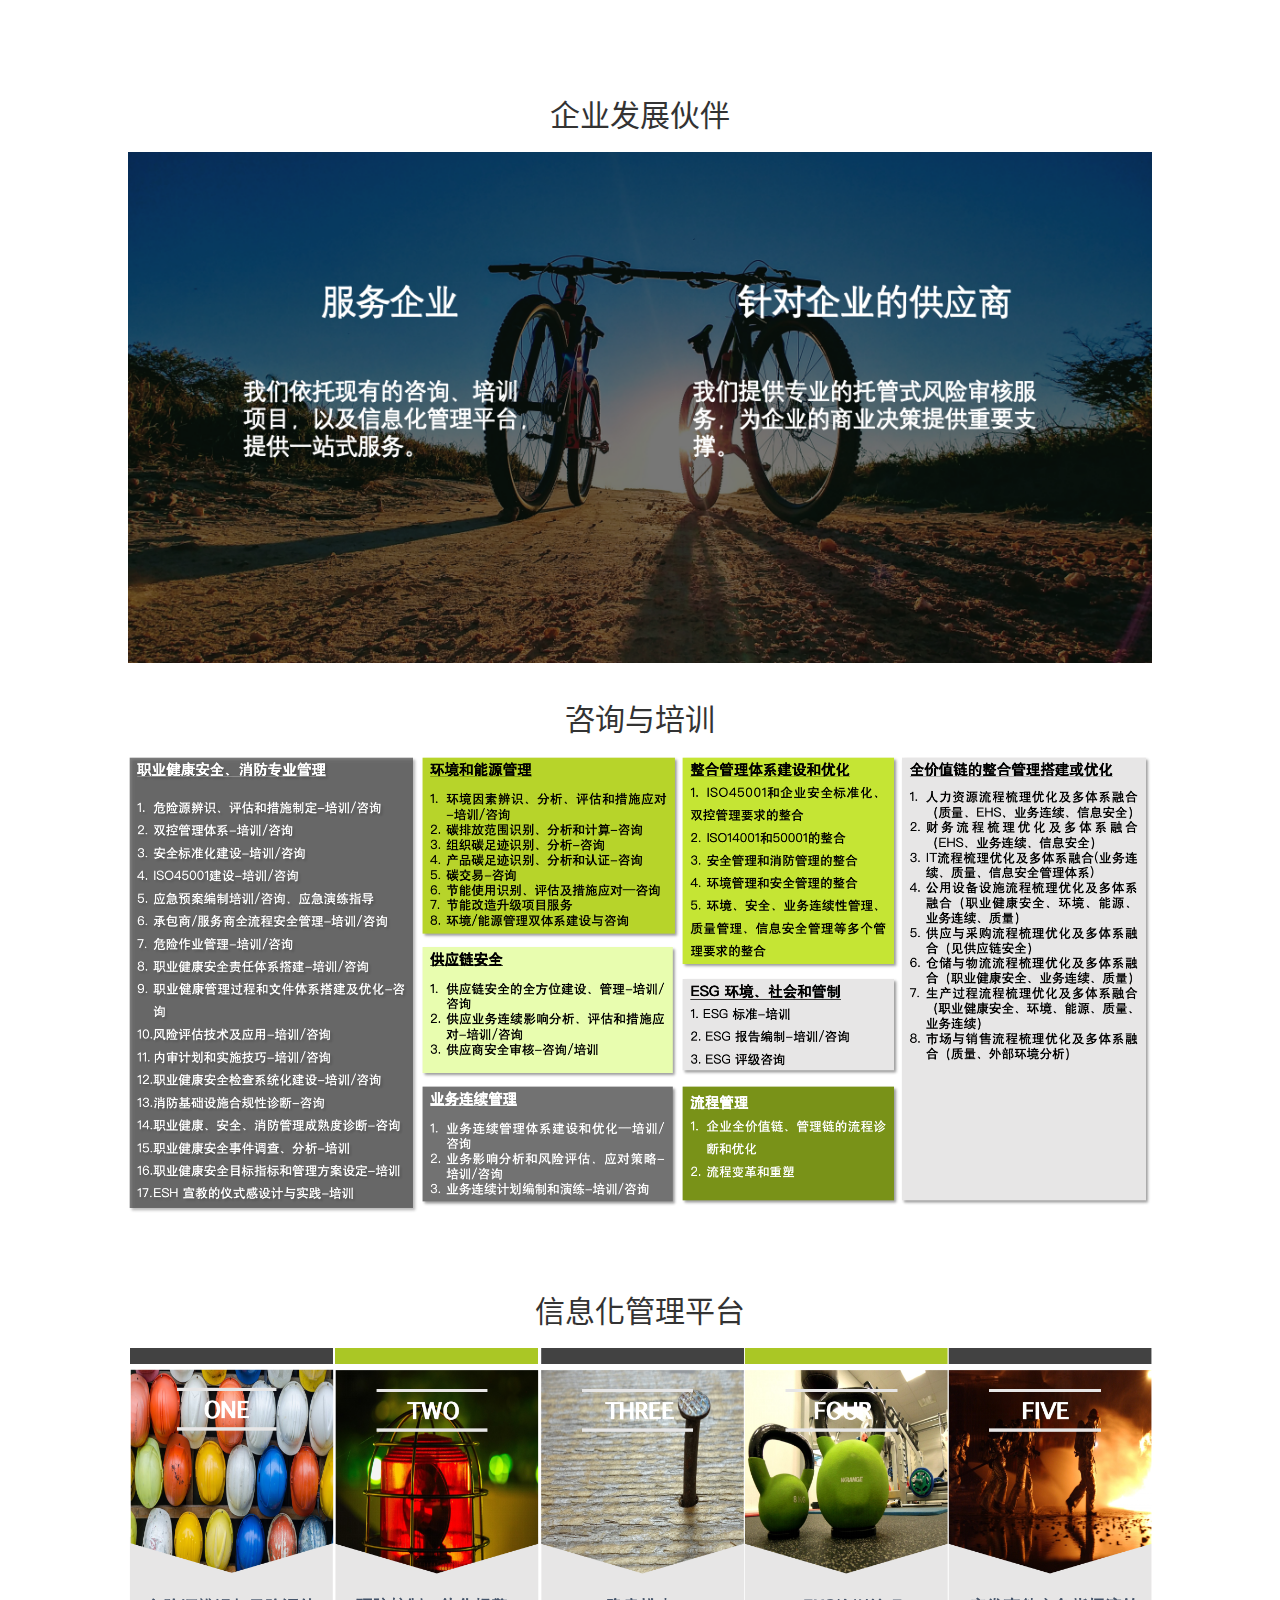
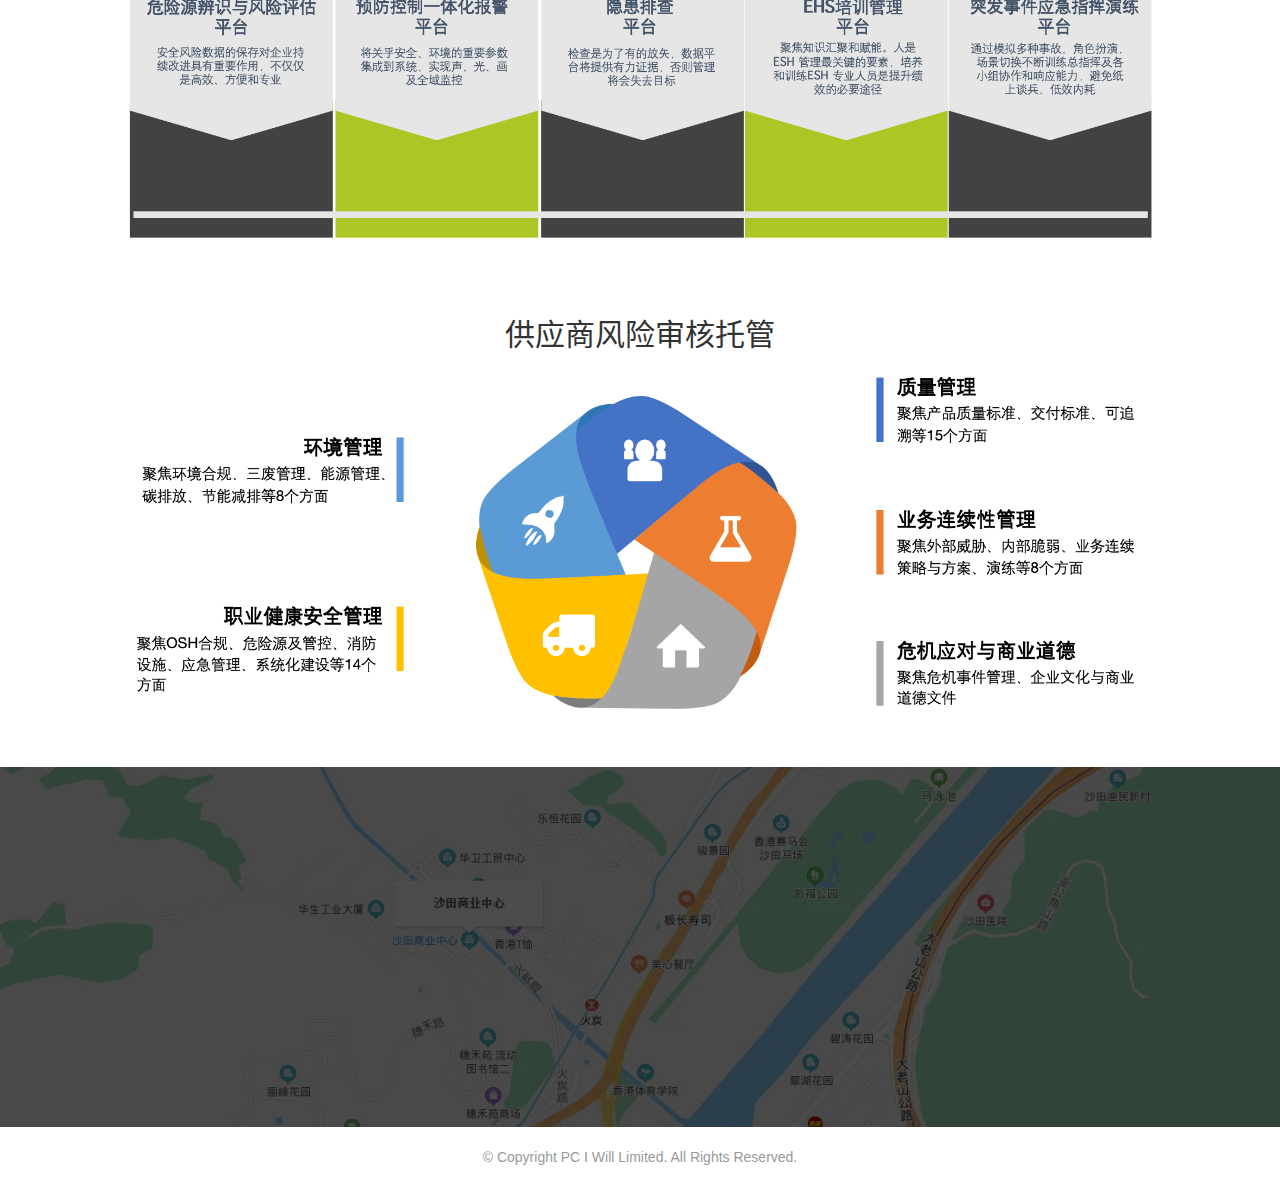
==== commit 3f70c876: "v1" ====
--- a/index.html
+++ b/index.html
@@ -56,7 +56,7 @@
 <p>Willing for Goodwill </p> -->
 <!-- <iframe src="images/videos.mp4" allow="autoplay"></iframe> -->
 <video id="myVideo" width="100%" muted autoplay>
-    <source src="images/videos.mp4" type="video/mp4">
+    <source src="images/shipin.mp4" type="video/mp4">
 </video>
 </div></div>
 </section>
@@ -220,12 +220,12 @@
     <img src="images/7.png" width="80%" alt="">
 </section>
 
-<section  style="text-align: center;margin-top: 80px;">
+<section id="sec3"  style="text-align: center;margin-top: 80px;">
     <h2 style="margin-bottom: 20px;margin-top: 80px;text-align: center;">信息化管理平台</h2>
     <img src="images/5.png" width="80%" alt="">
 </section>
 
-<section id="sec3" style="text-align: center;margin-top: 80px;margin-bottom: 40px;">
+<section style="text-align: center;margin-top: 80px;margin-bottom: 40px;">
     <h2 style="margin-bottom: 20px;margin-top: 40px;text-align: center;">供应商风险审核托管</h2>
     <img src="images/6.png" width="80%" alt="">
 </section>
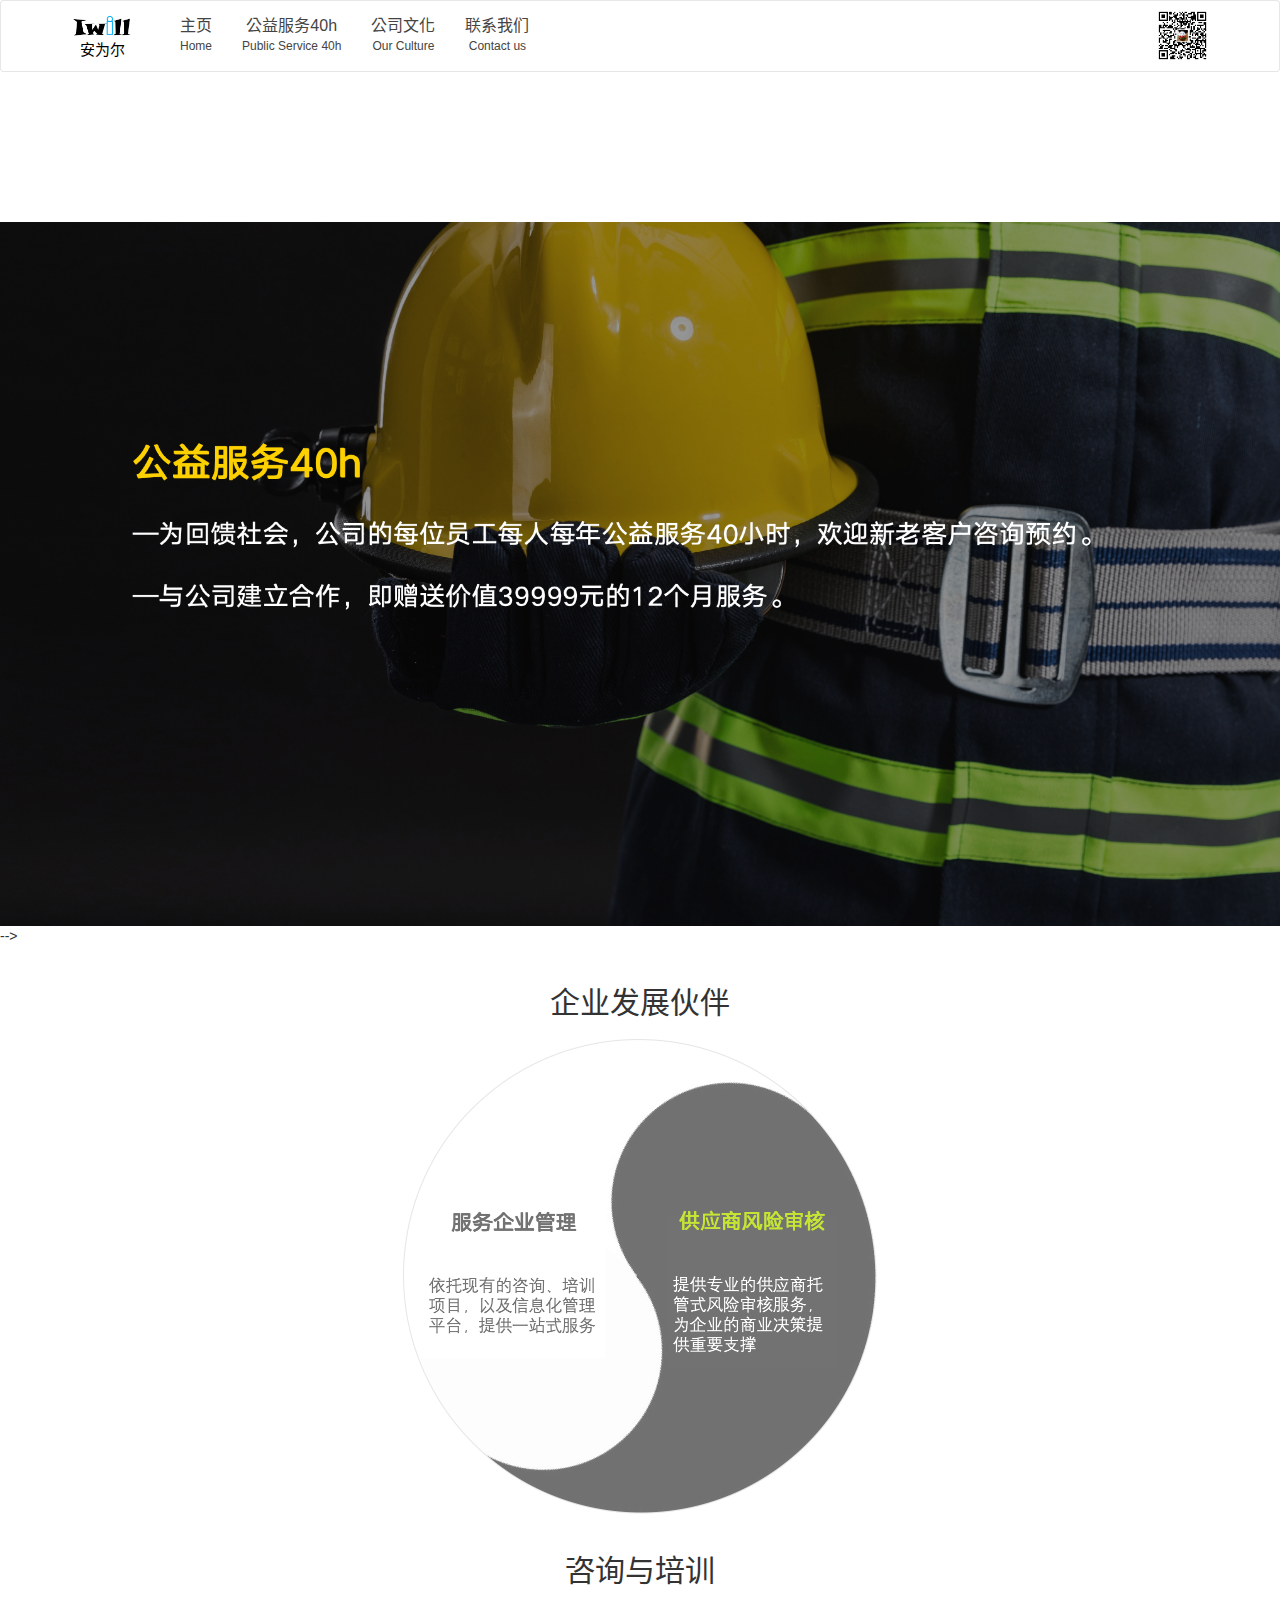
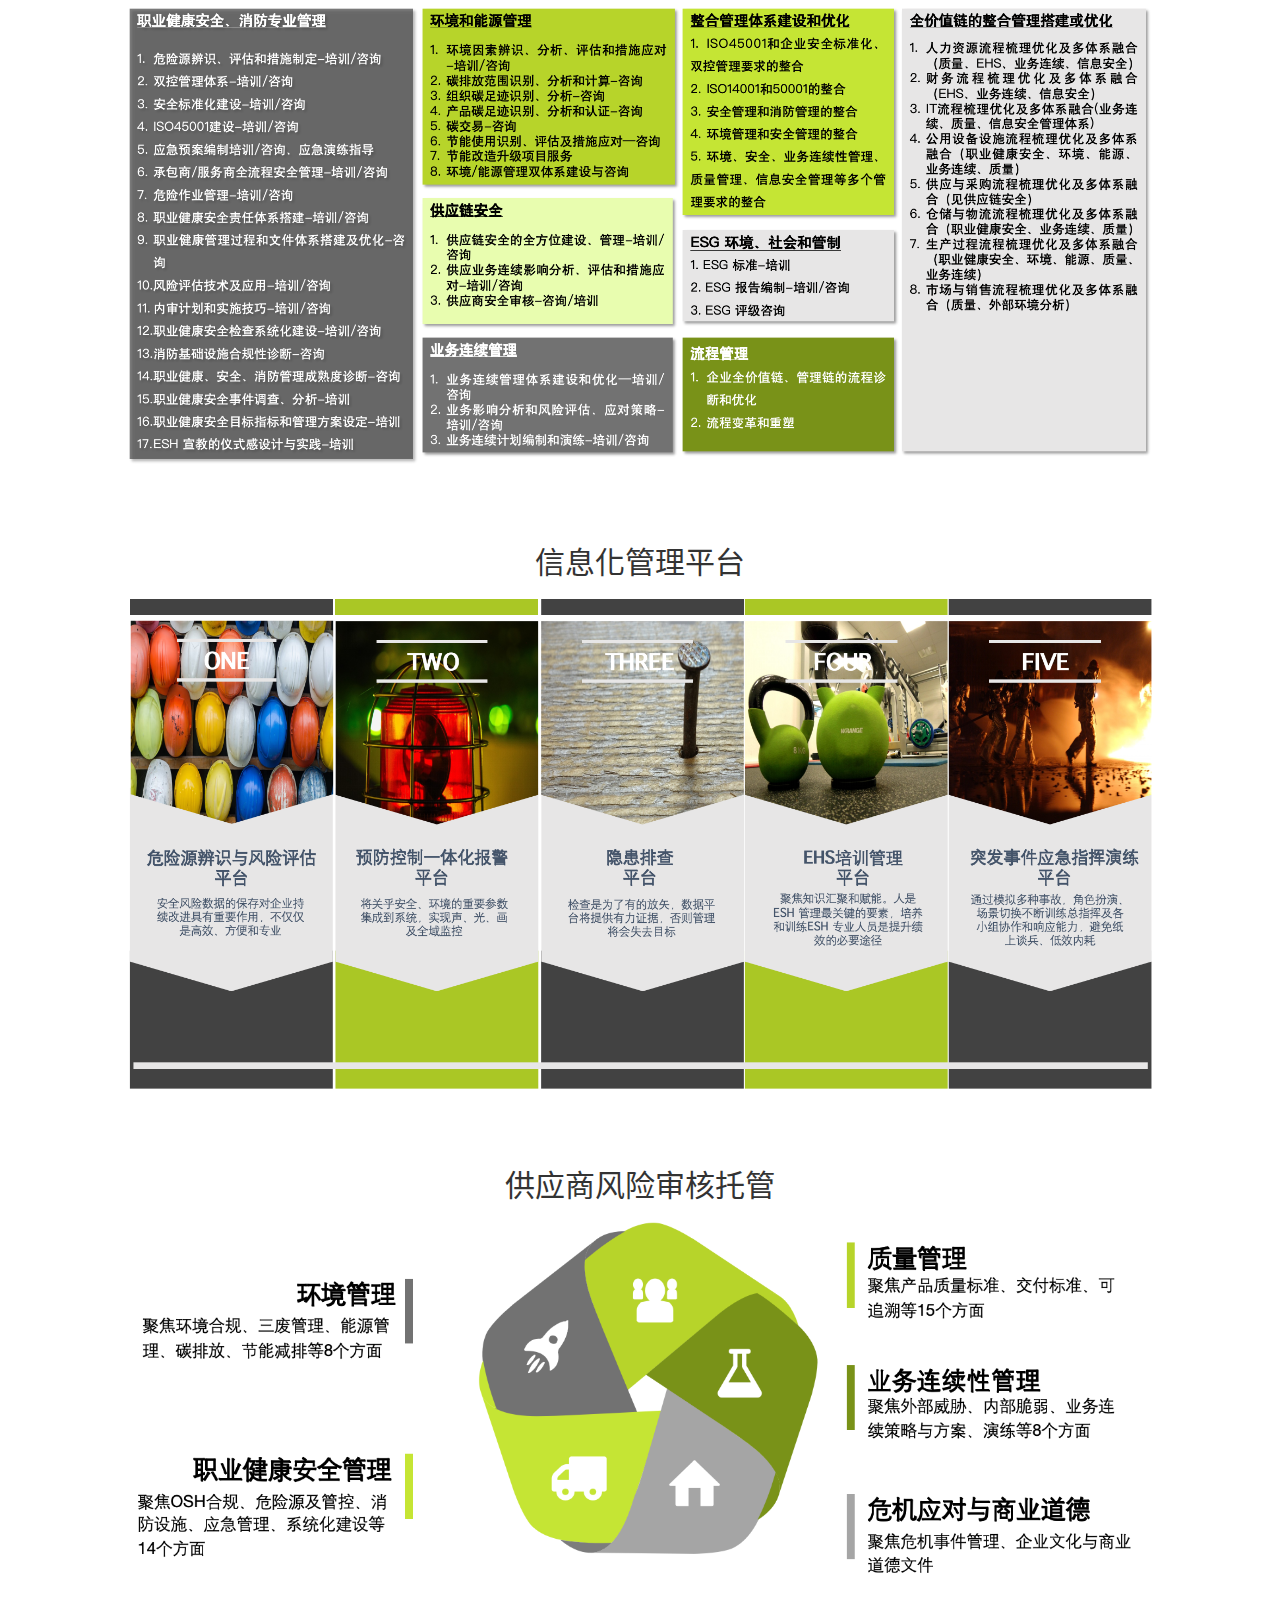
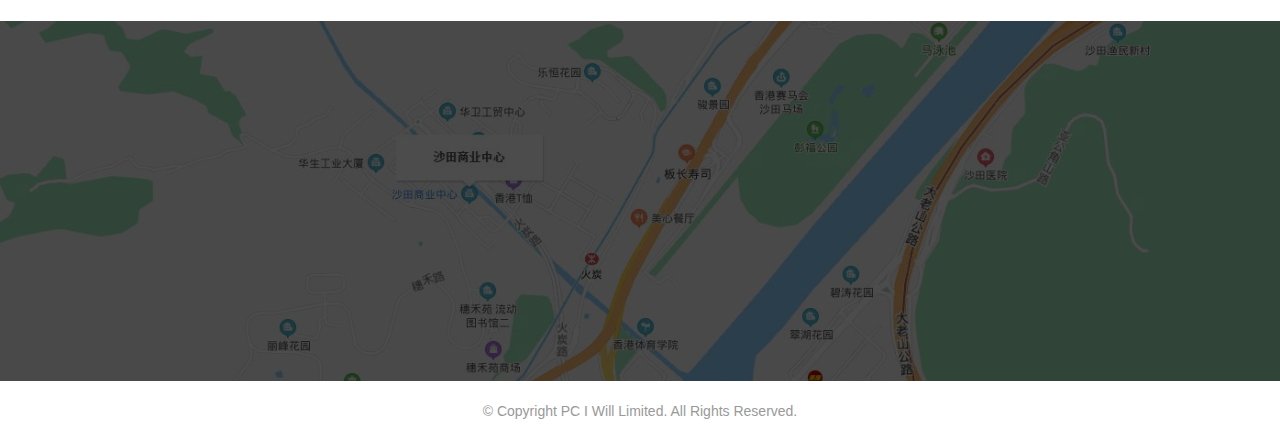
==== commit 8aac814f: "v1" ====
--- a/index.html
+++ b/index.html
@@ -30,7 +30,7 @@
             <ul class="nav navbar-nav">
                 <li><a href="#home" style="line-height: 20px;text-align: center;"><p style="margin: 0 0;">主页</p><p style="margin: 0 0; font-size: 12px;">Home</p></a></li>
                 <li><a href="#html5" style="line-height: 20px;text-align: center;"><p style="margin: 0 0;">公益服务40h</p><p style="margin: 0 0; font-size: 12px;">Public Service 40h</p></a></li>
-                <li><a href="#bootstrap" style="line-height: 20px;text-align: center;"><p style="margin: 0 0;">产品与服务</p><p style="margin: 0 0; font-size: 12px;">Products and services</p></a></li>
+                <!-- <li><a href="#bootstrap" style="line-height: 20px;text-align: center;"><p style="margin: 0 0;">产品与服务</p><p style="margin: 0 0; font-size: 12px;">Products and services</p></a></li> -->
                 <li><a href="values.html" target="_blank" style="line-height: 20px;text-align: center;"><p style="margin: 0 0;">公司文化</p><p style="margin: 0 0; font-size: 12px;">Our Culture</p></a></li>
                 <li><a href="#contact" style="line-height: 20px;text-align: center;"><p style="margin: 0 0;">联系我们</p><p style="margin: 0 0; font-size: 12px;">Contact us</p></a></li>
             </ul>
@@ -139,7 +139,7 @@
 <!--html5-->
 
 <!--bootstrap-->
-<section id="bootstrap">
+<!-- <section id="bootstrap">
     <div class="container wow fadeInUp" style="text-align: center;">
         <h2 style="margin-bottom: 20px;margin-top: -10px;text-align: center;">产品与服务</h2>
 
@@ -209,11 +209,11 @@
             <a href="service.html" target="_blank">查看详细-></a>
         </div> -->
     </div>
-</section>
+</section> -->
 <!--bootstrap-->
 <section id="sec2" style="text-align: center;">
     <h2 style="margin-bottom: 20px;margin-top: 40px;text-align: center;">企业发展伙伴</h2>
-    <img src="images/services.png" width="80%" alt="">
+    <img src="images/services.png" width="37%" alt="">
 </section>
 <section id="sec1" style="text-align: center;">
     <h2 style="margin-bottom: 20px;margin-top: 40px;text-align: center;">咨询与培训</h2>
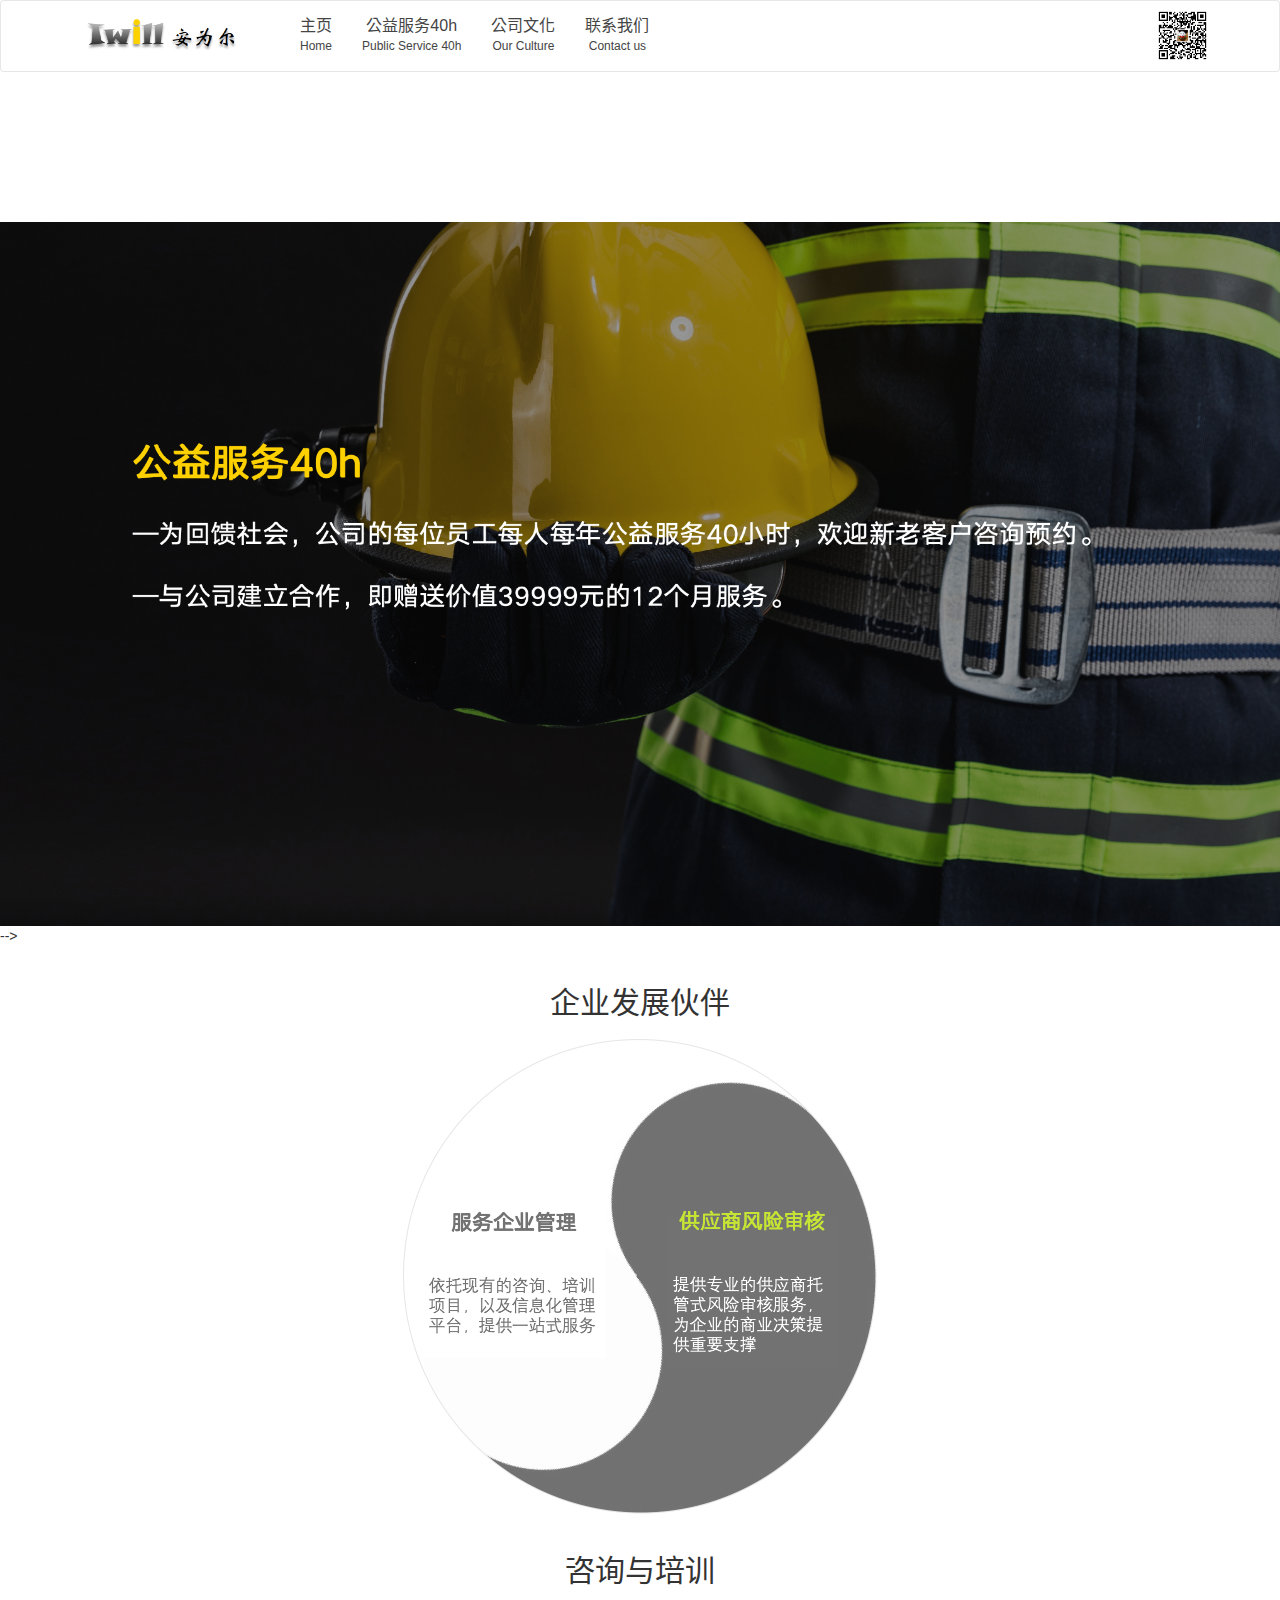
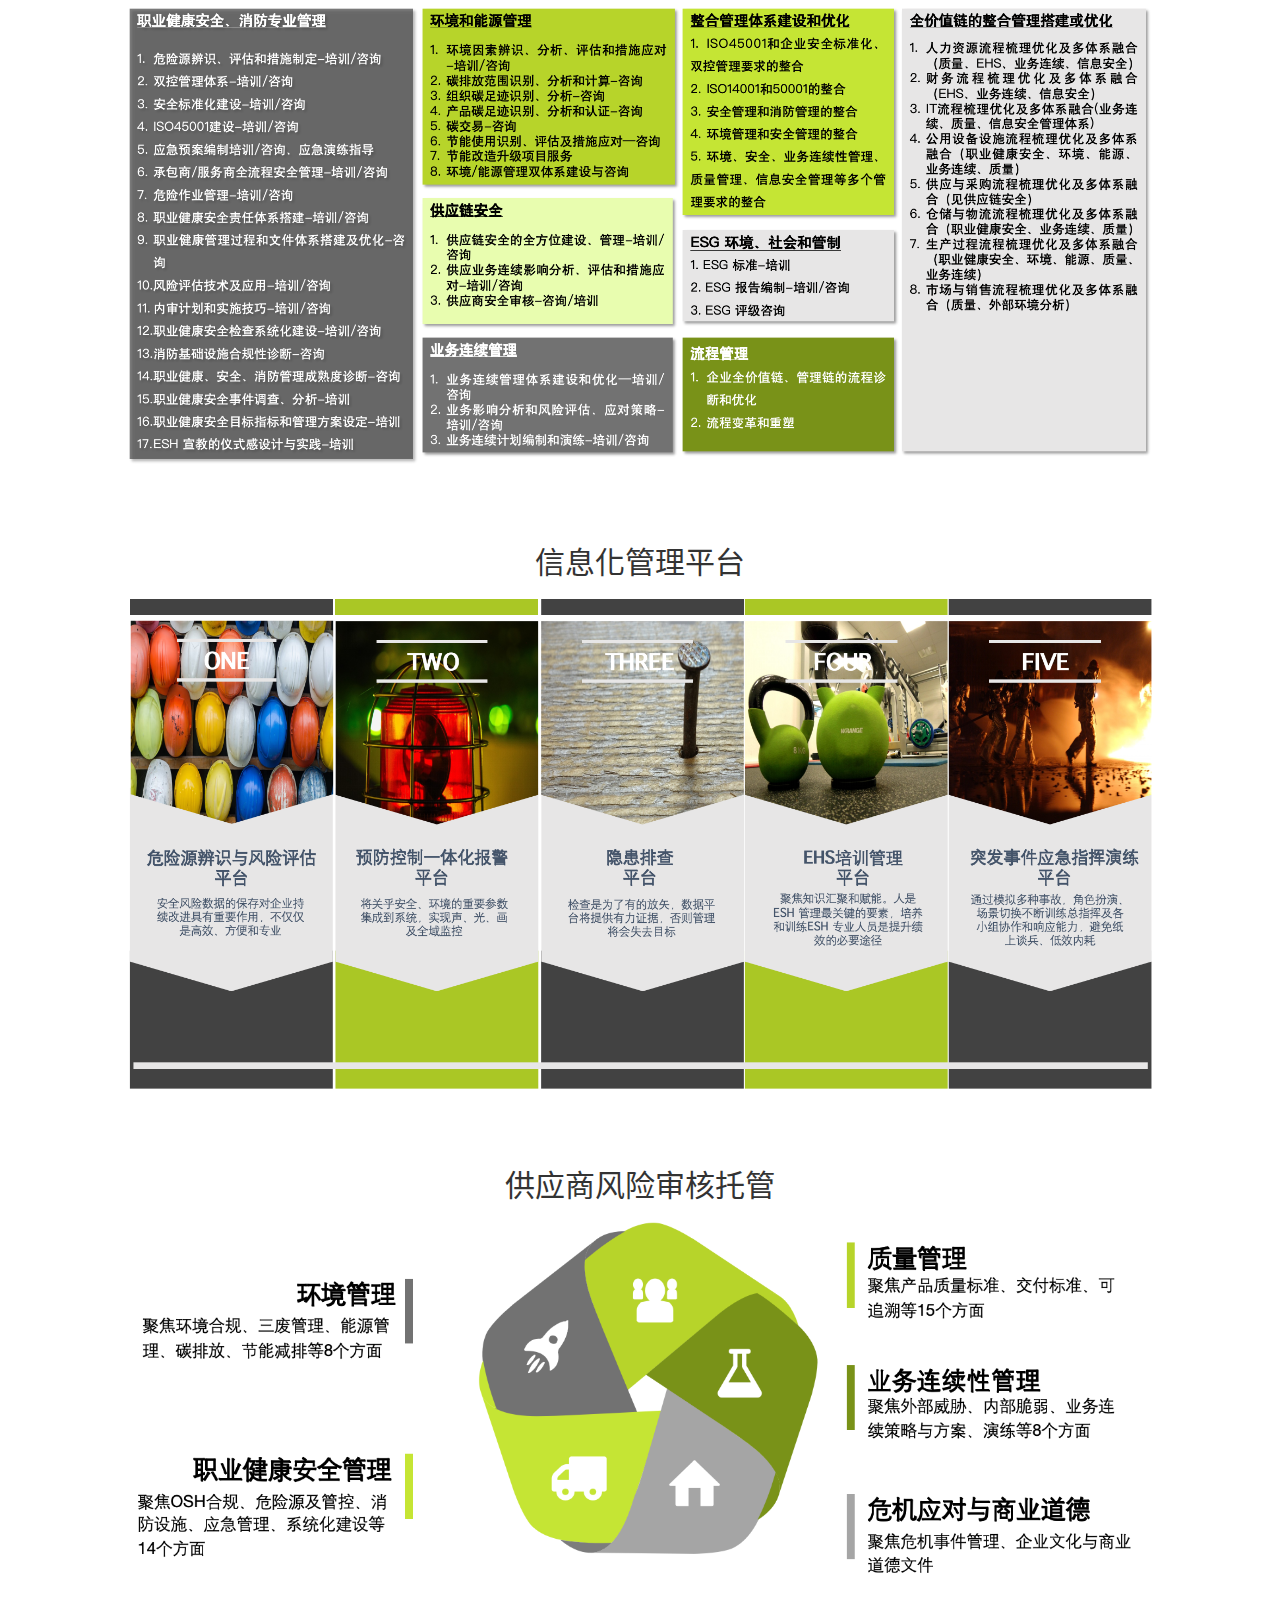
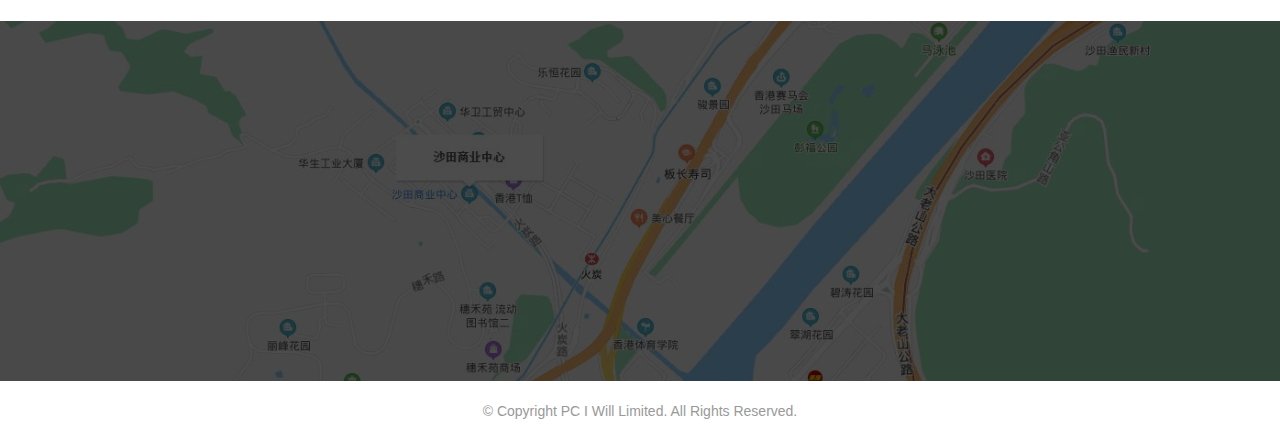
==== commit f916f138: "v1" ====
--- a/index.html
+++ b/index.html
@@ -17,12 +17,12 @@
                 <span class="icon-bar"></span>
                 <span class="icon-bar"></span>
             </button>
-            <div style="margin: 10px 30px 0 0;">
-            <img src="images/icon.png" width="65" style="vertical-align: text-top;" alt="">
-            <p style="font-size: 15px;
+            <div style="margin: 0 30px 0 0;">
+            <img src="images/icon.png" width="185" alt="">
+            <!-- <p style="font-size: 15px;
             text-align: center;
             margin-top: -2px;
-            color: black;">安为尔</p>
+            color: black;">安为尔</p> -->
             </div>
         </div>
         <!--导航-->
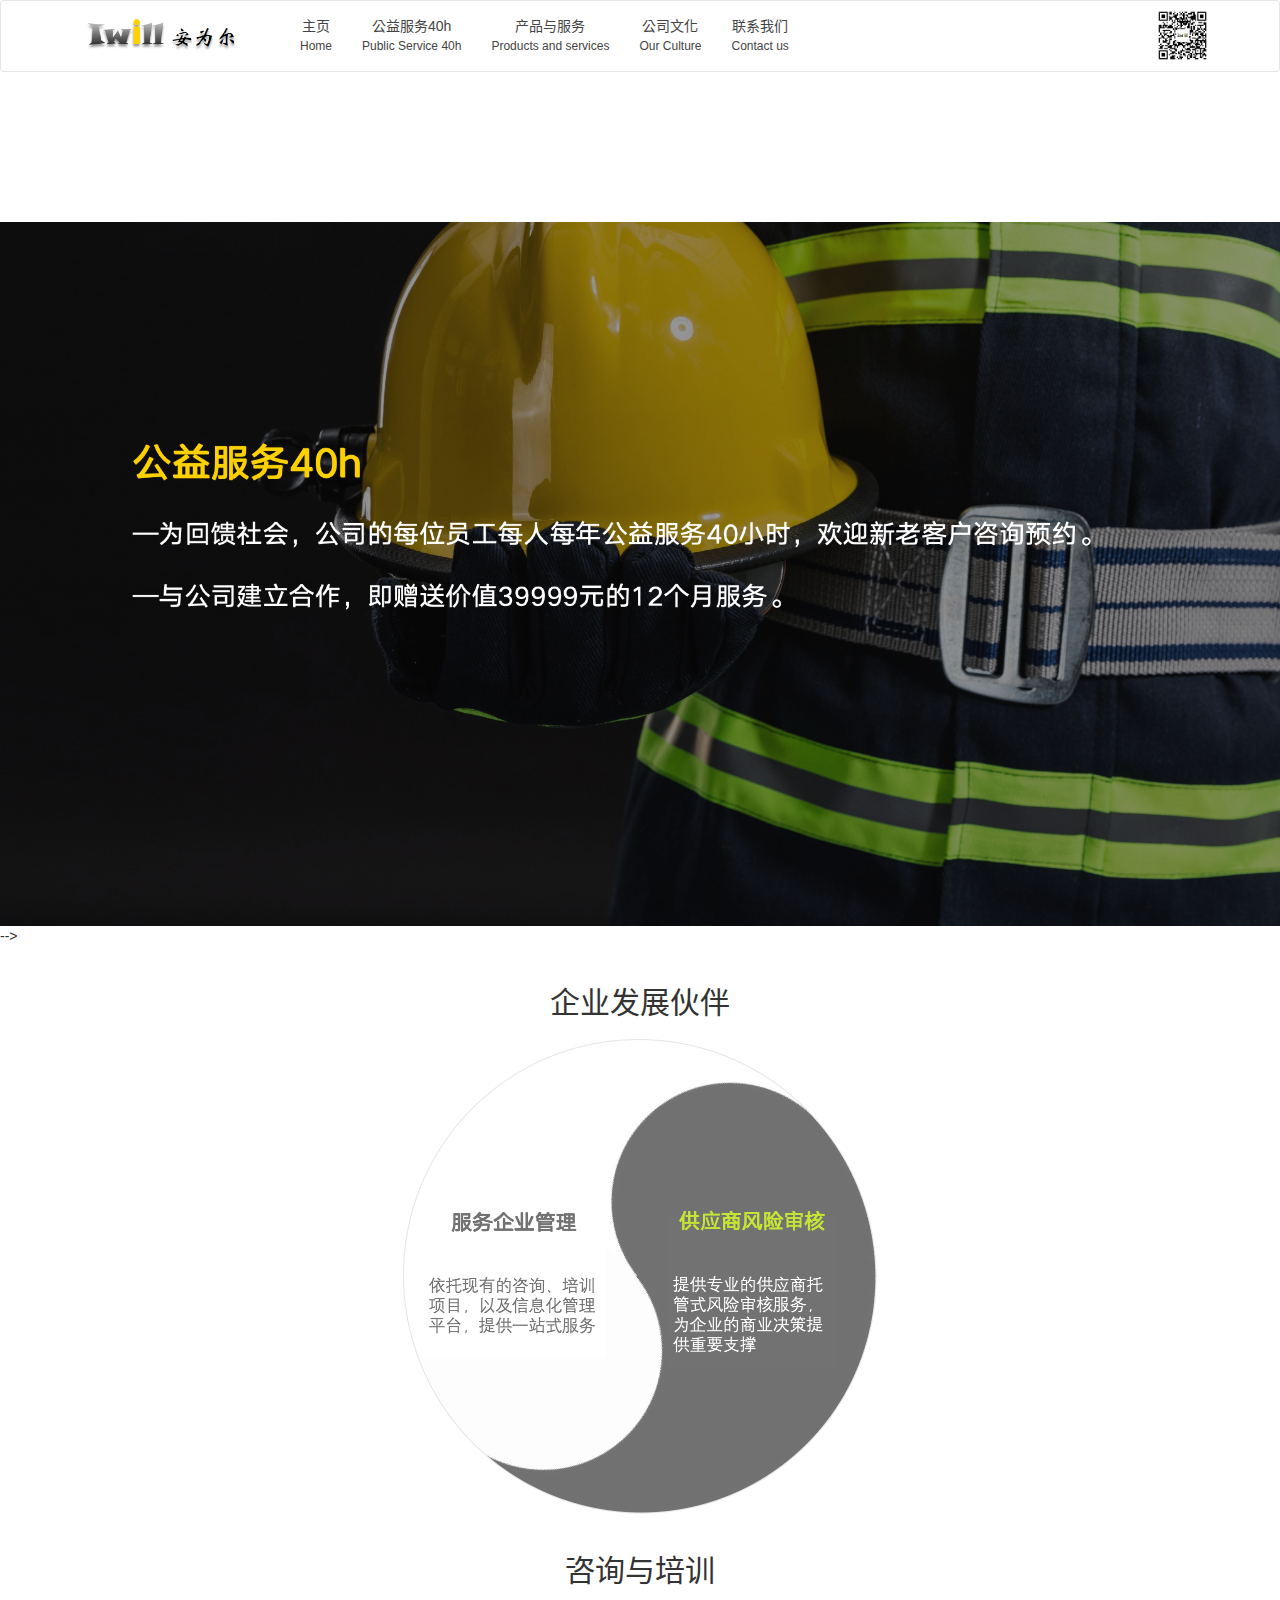
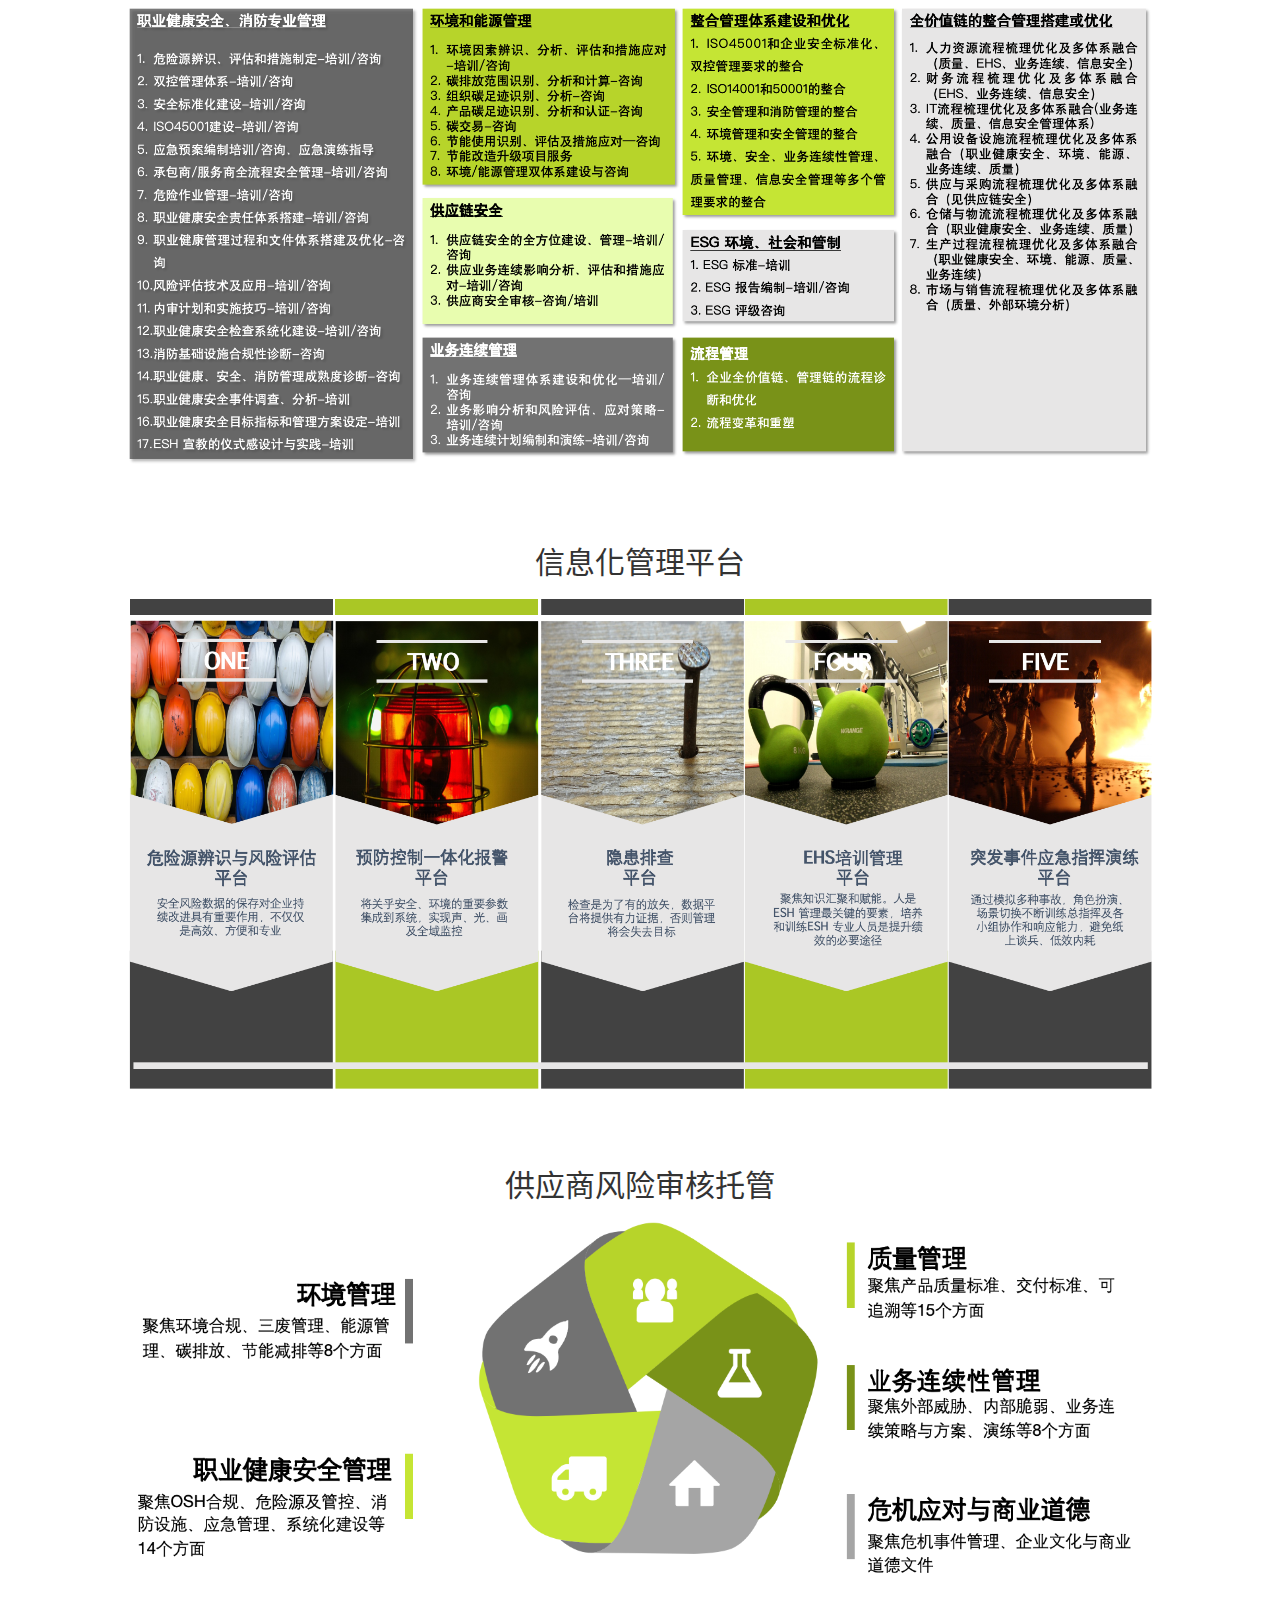
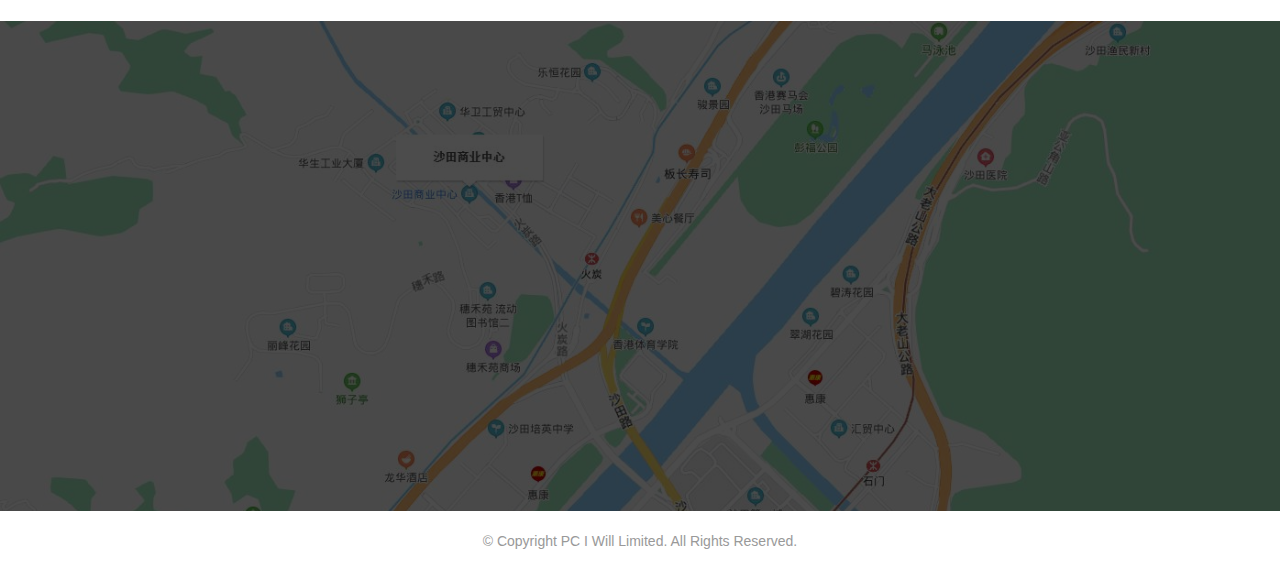
==== commit 42a39b9b: "v1" ====
--- a/index.html
+++ b/index.html
@@ -31,13 +31,20 @@
                 <li><a href="#home" style="line-height: 20px;text-align: center;"><p style="margin: 0 0;">主页</p><p style="margin: 0 0; font-size: 12px;">Home</p></a></li>
                 <li><a href="#html5" style="line-height: 20px;text-align: center;"><p style="margin: 0 0;">公益服务40h</p><p style="margin: 0 0; font-size: 12px;">Public Service 40h</p></a></li>
                 <!-- <li><a href="#bootstrap" style="line-height: 20px;text-align: center;"><p style="margin: 0 0;">产品与服务</p><p style="margin: 0 0; font-size: 12px;">Products and services</p></a></li> -->
+                <li  class="dropdown" ><a style="line-height: 20px;text-align: center;"><p style="margin: 0 0;">产品与服务</p><p style="margin: 0 0; font-size: 12px;">Products and services</p></a>
+                    <div class="dropdown-content">
+                        <a href="#sec1">咨询与培训</a>
+                        <a href="#sec3">信息化管理平台</a>
+                        <a href="#sec4">供应商风险审核托管</a>
+                      </div>
+                </li>
                 <li><a href="values.html" target="_blank" style="line-height: 20px;text-align: center;"><p style="margin: 0 0;">公司文化</p><p style="margin: 0 0; font-size: 12px;">Our Culture</p></a></li>
                 <li><a href="#contact" style="line-height: 20px;text-align: center;"><p style="margin: 0 0;">联系我们</p><p style="margin: 0 0; font-size: 12px;">Contact us</p></a></li>
             </ul>
             <ul class="nav navbar-nav navbar-right">
                 <li>
-                    <img alint="right" src="images/WechatIMG804.jpg" style="margin-top: 7px;" width="55" class="img-responsive" alt="联系我们"/>
-                    <!-- <p style="text-align: center;font-size: 12px;">扫码关注</p> -->
+                    <!-- <span style="text-align: center;font-size: 12px;">扫码关注</span> -->
+                    <img alint="right" src="images/WechatIMG1309.jpg" style="margin-top: 7px;" width="55" class="img-responsive" alt="联系我们"/>
                 </li>
             </ul>
         </div>
@@ -225,7 +232,7 @@
     <img src="images/5.png" width="80%" alt="">
 </section>
 
-<section style="text-align: center;margin-top: 80px;margin-bottom: 40px;">
+<section id="sec4" style="text-align: center;margin-top: 80px;margin-bottom: 40px;">
     <h2 style="margin-bottom: 20px;margin-top: 40px;text-align: center;">供应商风险审核托管</h2>
     <img src="images/6.png" width="80%" alt="">
 </section>
@@ -288,35 +295,27 @@
     <div class="lvjing">
         <div class="container">
             <div class="row">
-                <div class="col-md-9 wow fadeInLeft animated">
-                    <h2>
-                        <span class="glyphicon glyphicon-send"></span>
-                        &nbsp;
-                        联系我们
-                    </h2>
-                    <p>
-                        安为尔 2023 年于北京成立，帮助组织找到最佳的和系统的成长发展底座。
-                    </p>
-                    <address>
-                        <!-- <p>
-                            <span class="glyphicon glyphicon-map-marker"></span>
-                            &nbsp;
-                            地址: 北京
-                        </p> -->
-                        <p>
-                            <span class="glyphicon glyphicon-earphone"></span>
-                            &nbsp;
-                            电话: (+86) 139 5261 8962
-                        </p>
-                        <!-- <p>
-                            <span class="glyphicon glyphicon-envelope"></span>
-                            &nbsp;
-                            邮箱: <a href="mailto:inquiry@pcpartner.com" target="_blank">inquiry@pcpartner.com</a>
-                        </p> -->
-                    </address>
+                <div class="col-md-3 wow fadeInLeft animated">
+                    <h3>企业文化</h3>
+                    <p><a href="values.html">公司愿景 </a></p>
+                    <p><a href="values.html">公司使命 </a></p>
+                    <p><a href="values.html">公司价值观 </a></p>
+                </div>
+                <div class="col-md-3 wow fadeInLeft animated">
+                    <h3>产品与服务</h3>
+                    <p><a href="#sec1">咨询与培训 </a></p>
+                    <p><a href="#sec3">信息化管理平台</a> </p>
+                    <p><a href="#sec4">供应商风险审核托管</a> </p>
+                </div>
+
+                <div class="col-md-3 wow fadeInLeft animated">
+                    <h3>公益服务</h3>
+                    <p><a href="#html5">公益服务40小时 </a></p>
                 </div>
                 <div class="col-md-3 wow fadeInRight animated">
-                    <img alint="right" src="images/WechatIMG804.jpg" width="200" class="img-responsive" alt="联系我们"/>
+                    <h3>联系我们</h3>
+                    <p style="margin-bottom: 20px;">小麦：17810602040</p>
+                    <img alint="right" src="images/WechatIMG1309.jpg" width="200" class="img-responsive" alt="联系我们"/>
                 </div>
             </div>
         </div>
@@ -376,4 +375,5 @@
 
 
 </script>
+
 </body></html>